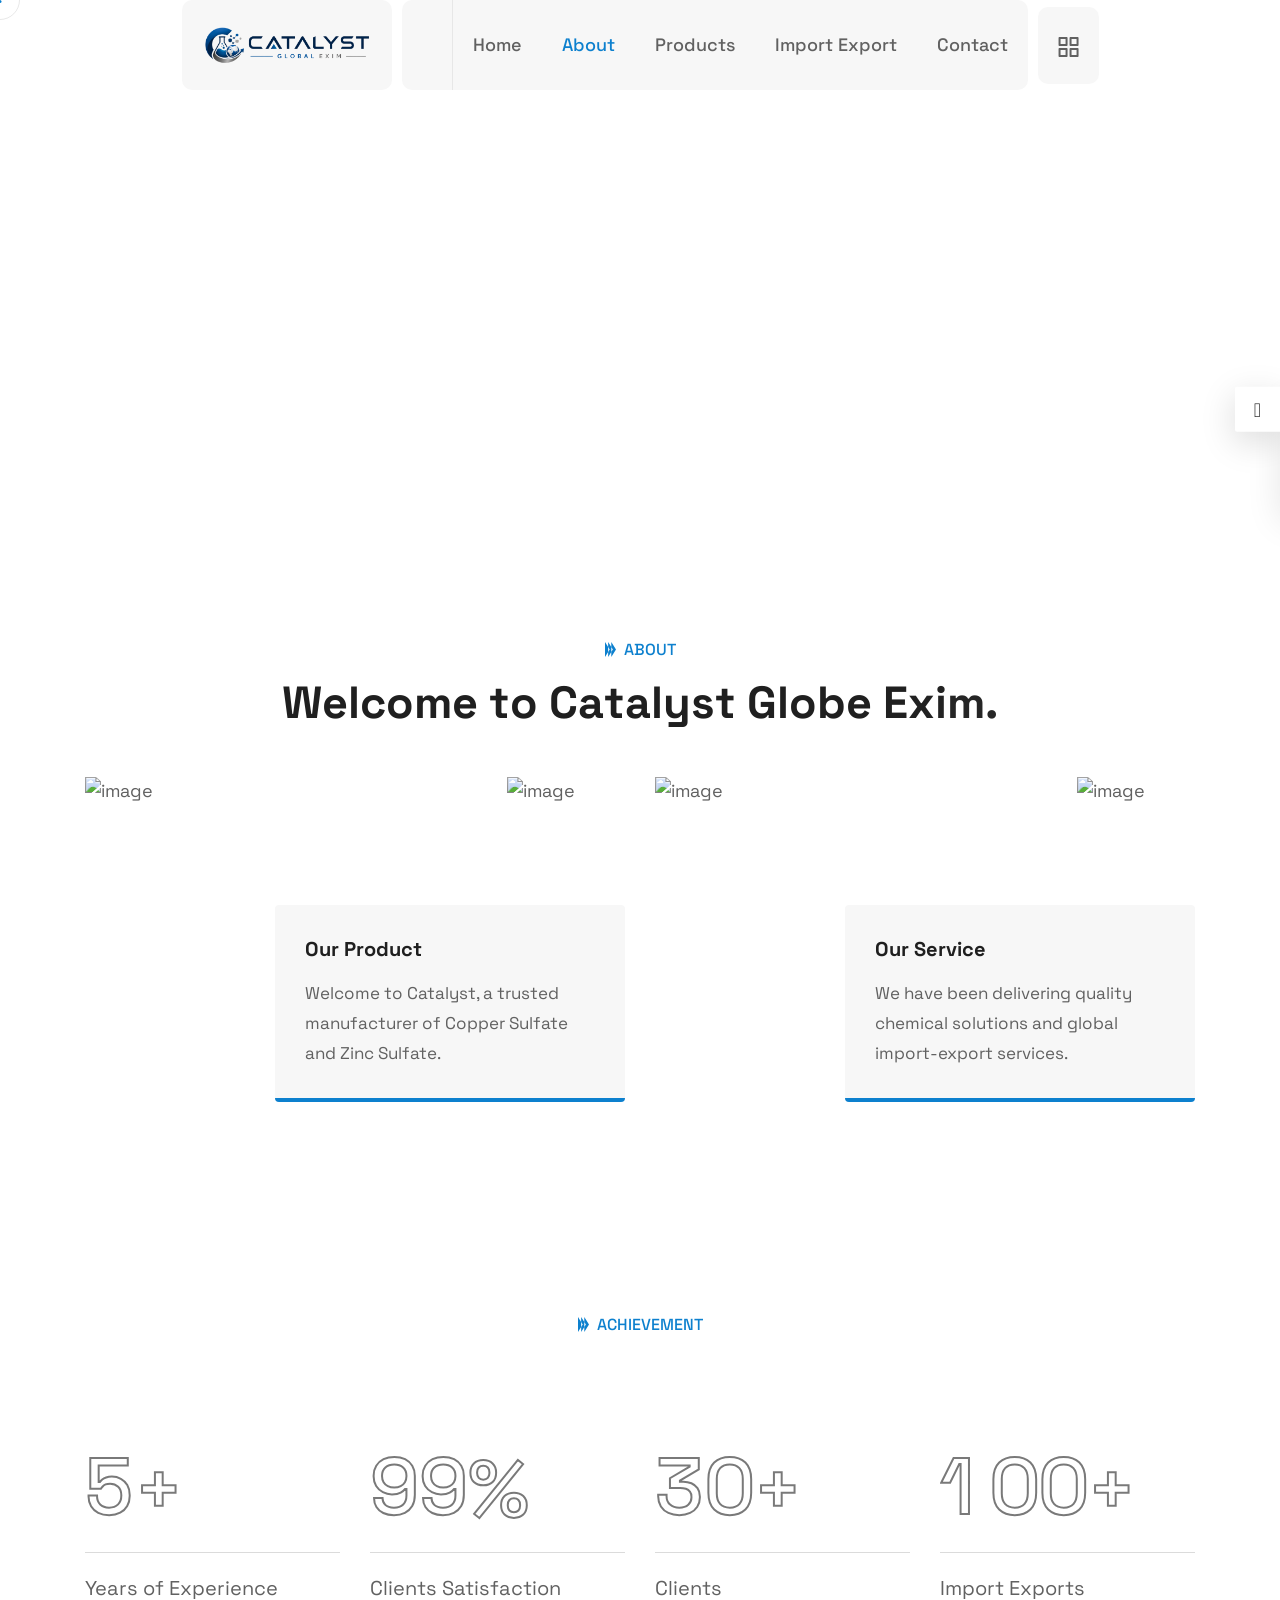
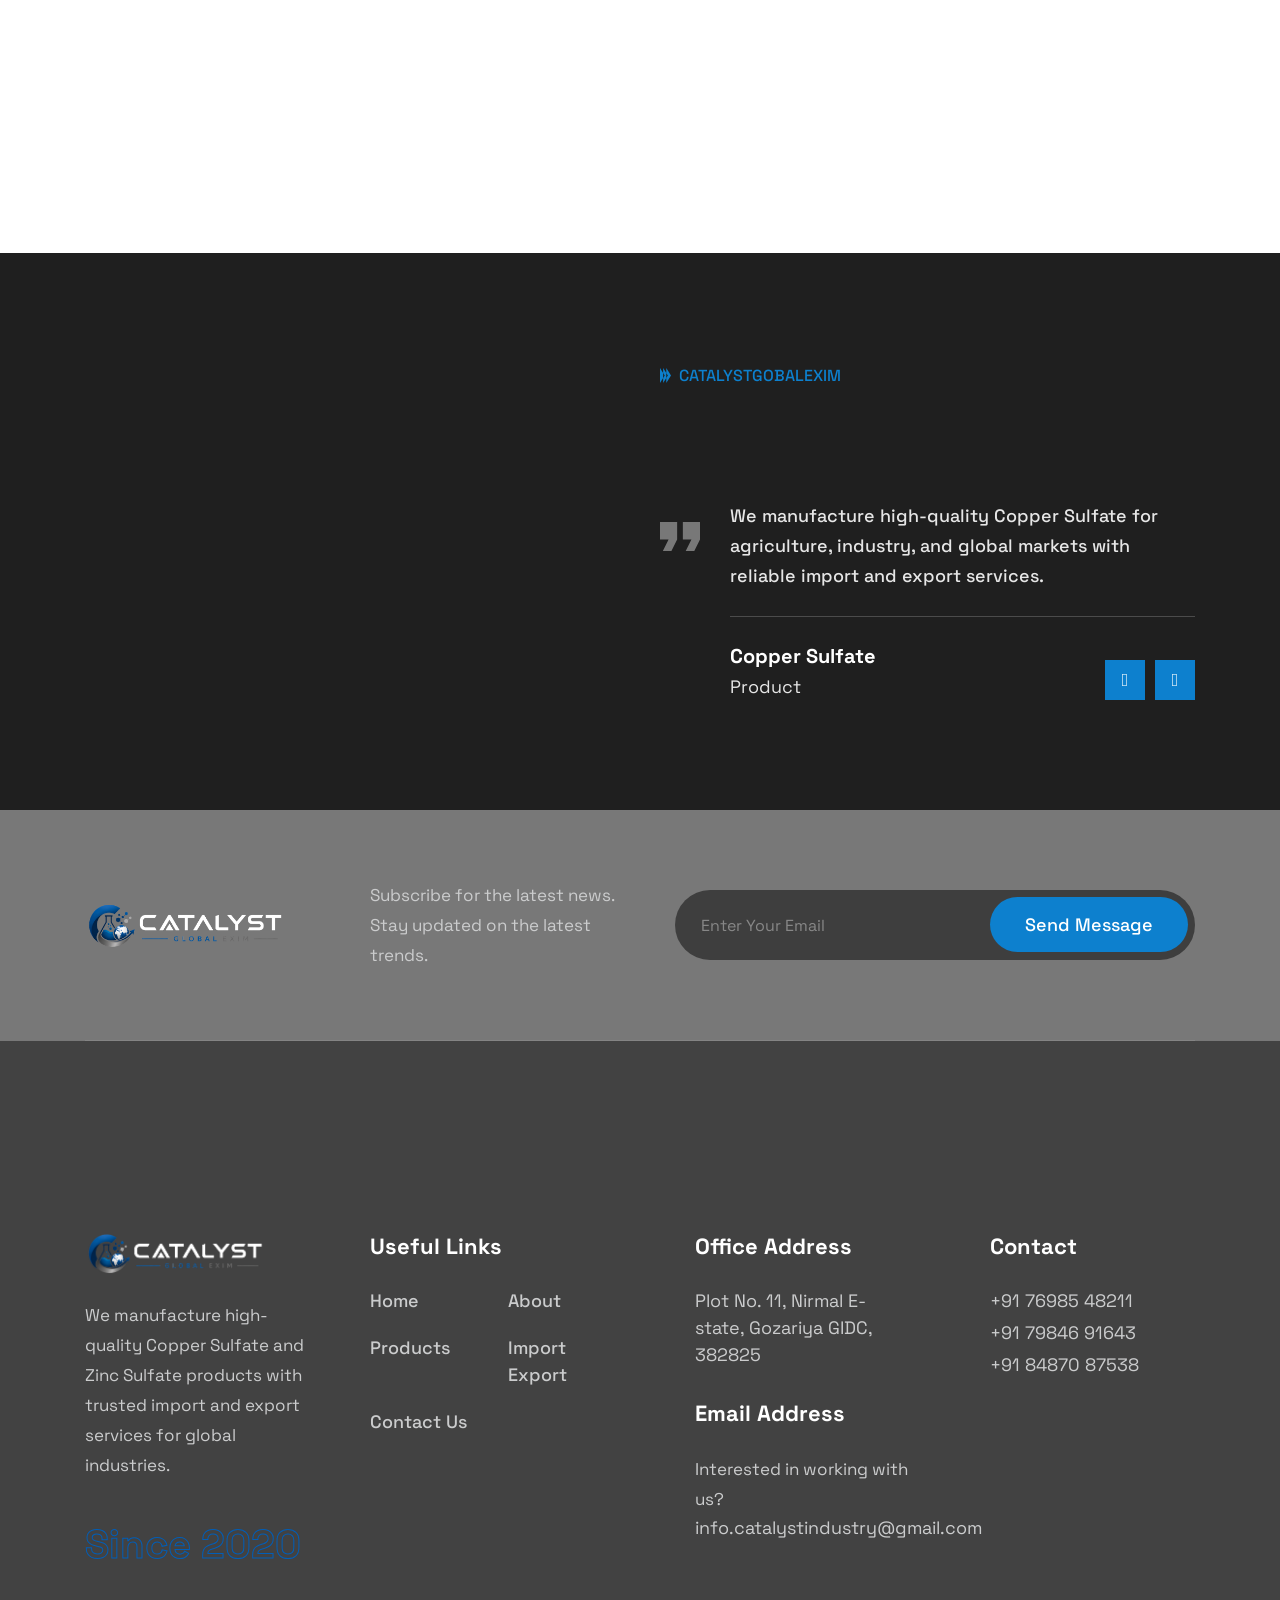
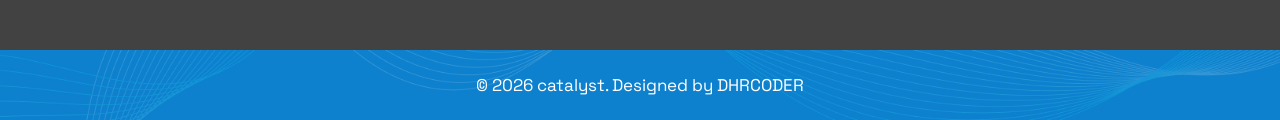
==== about.html @ aa19b25a "sdfsd sdf" ====
<!doctype html>
<html class="no-js" lang="zxx">
<meta charset="utf-8">
<meta http-equiv="x-ua-compatible" content="ie=edge">
<meta name="template-version" content="1.0.8">
<title>CATALYSTGLOBALEXIM</title>
<meta name="description" content="">
<meta name="viewport" content="width=device-width, initial-scale=1">
<!-- Place favicon.ico in the root directory -->
<link rel="shortcut icon" type="image/x-icon" href="images/logo/logo.png">
<!-- CSS here -->
<link rel="stylesheet" href="css/vendor/bootstrap.min.css">
<link rel="stylesheet" href="css/vendor/animate.min.css">
<link rel="stylesheet" href="css/plugins/swiper.min.css">
<link rel="stylesheet" href="css/plugins/nice-select.css">
<link rel="stylesheet" href="css/plugins/nouislider.min.css">
<link rel="stylesheet" href="css/vendor/magnific-popup.css">
<link rel="stylesheet" href="css/vendor/odometer.min.css">
<link rel="stylesheet" href="css/vendor/fontawesome-pro.css">
<link rel="stylesheet" href="css/vendor/spacing.css">
<link rel="stylesheet" href="css/vendor/remixicon.css">
<link rel="stylesheet" href="css/main.css">
<link rel="stylesheet" href="https://cdnjs.cloudflare.com/ajax/libs/font-awesome/7.3.0/css/all.min.css">

<link
  href="https://cdn.jsdelivr.net/npm/remixicon@4.9.0/fonts/remixicon.css"
  rel="stylesheet"
/>
<script src="https://cdnjs.cloudflare.com/ajax/libs/font-awesome/7.3.0/js/regular.min.js"></script>

<!-- <link rel="stylesheet" href="https://cdnjs.cloudflare.com/ajax/libs/font-awesome/7.3.0/css/all.min.css" integrity="sha512-ApSLB1Pd3/bZN8fWB/RG9YhN/7bd9Hkf3AGaE2mPfebjrxagjuBtx2GcgdqIlJkUzwylBo61r9Xa9NmgBI0swA==" crossorigin="anonymous" referrerpolicy="no-referrer" /> -->

<body class="rs-smoother-yes">

    <!-- preloader start -->
    <div id="pre-load">
        <div id="loader" class="loader">
            <div class="loader-container has-theme-light-blue">
                <div class="loader-icon"><img src="images/favicon-light-blue.png" alt=""></div>
            </div>
        </div>
    </div>
    <!-- preloader end -->

    <!-- cursor start -->
    <div id="rs-mouse">
        <div id="cursor-ball"></div>
    </div>
    <!-- cursor end -->

    <!-- Header area start -->
    <header>
        <div class="rs-header-area rs-header-four has-theme-light-blue">
          
            <div class="container-fluid">
                <div class="rs-header-inner rs-sticky-header" id="rs-sticky-header">
                    <div class="rs-header-left">
                        <div class="rs-header-logo-wrapper">
                            <div class="rs-header-logo">
                                <a href="index.html"><img src="images/logo/logo.png" alt="logo"></a>
                            </div>
                        </div>
                    </div>
                    <div class="rs-header-menu">
                        <!-- <div class="rs-theme-social has-transparent has-theme-blue">
                            <a href="#"><i class="ri-twitter-x-line"></i></a>
                            <a href="#"><i class="ri-facebook-fill"></i></a>
                            <a href="#"><i class="ri-linkedin-fill"></i></a>
                            <a href="#"><i class="ri-instagram-line"></i></a>
                        </div> -->
                        <nav id="mobile-menu" class="main-menu">
                            <ul class="multipage-menu">
                                <li class="has-mega-menu menu-item-has-children">
                                    <a href="index.html">Home</a>
                                    
                                </li>
                                <!-- about menu -->
                                <li class="menu-item-has-children">
                                    <a href="about.html">About</a>
                                    <ul class="submenu last-children">
                                       
                                    </ul>
                                </li>
                                <li class="menu-item-has-children">
                                        <a href="products.html">Products</a>
                                    <!-- <ul class="submenu last-children">
                                        <li class=" has-arrow">
                                            <a href="copper_sulfate.html">Copper Sulfate</a>
                                            
                                        </li>
                                        <li class=" has-arrow">
                                            <a href="zinc_sulfate.html">Zinc Sulfate</a>
                                            
                                        </li>
                                    </ul> -->
                                </li>
                                <li class="menu-item-has-children">
                                    <a href="import_export.html">Import Export</a>
                                    
                                </li>
                               
                               
                                <li class="menu-item-has-children">
                                    <a href="contact.html">Contact</a>
                                    <ul class="submenu last-children">
                                    </ul>
                                </li>
                            </ul>
                        </nav>
                    </div>
                    <div class="rs-header-right">
                        <!-- search area start -->
                        <!-- <div class="rs-header-search-wrapper">
                            <div class="rs-header-search-icon has-theme-light-blue">
                                <i class="ri-close-fill has-close"></i>
                                <i class="ri-search-line has-search"></i>
                            </div>
                            <form id="contact-form" class="rs-header-search-inner rs-stickys-form"
                                action="mailer.php" method="POST">
                                <div class="rs-header-search">
                                    <input type="text" placeholder="Searching...">
                                    <button type="submit"><i class="ri-search-line"></i></button>
                                </div>
                            </form>
                        </div> -->
                        <!-- search area end -->
                        <div class="rs-header-btn">
                            <a class="rs-btn has-theme-light-blue has-icon has-bg" href="contact.html">Get In Touch
                                <span class="icon-box">
                                    <svg class="icon-first" xmlns="http://www.w3.org/2000/svg" viewBox="0 0 32 32">
                                        <path
                                            d="M31.71,15.29l-10-10L20.29,6.71,28.59,15H0v2H28.59l-8.29,8.29,1.41,1.41,10-10A1,1,0,0,0,31.71,15.29Z">
                                        </path>
                                    </svg>
                                    <svg class="icon-second" xmlns="http://www.w3.org/2000/svg" viewBox="0 0 32 32">
                                        <path
                                            d="M31.71,15.29l-10-10L20.29,6.71,28.59,15H0v2H28.59l-8.29,8.29,1.41,1.41,10-10A1,1,0,0,0,31.71,15.29Z">
                                        </path>
                                    </svg>
                                </span>
                            </a>
                        </div>
                        <div class="rs-header-hamburger has-theme-light-blue">
                            <div class="sidebar-toggle">
                                <a class="bar-icon" href="javascript:void(0)">
                                    <svg xmlns="http://www.w3.org/2000/svg" width="21" height="20" viewBox="0 0 21 20"
                                        fill="none">
                                        <path
                                            d="M8.55566 11H1.55566C1.29045 11 1.03609 11.1054 0.848557 11.2929C0.661021 11.4804 0.555664 11.7348 0.555664 12V19C0.555664 19.2652 0.661021 19.5196 0.848557 19.7071C1.03609 19.8946 1.29045 20 1.55566 20H8.55566C8.82088 20 9.07523 19.8946 9.26277 19.7071C9.45031 19.5196 9.55566 19.2652 9.55566 19V12C9.55566 11.7348 9.45031 11.4804 9.26277 11.2929C9.07523 11.1054 8.82088 11 8.55566 11ZM7.55566 18H2.55566V13H7.55566V18ZM19.5557 0H12.5557C12.2904 0 12.0361 0.105357 11.8486 0.292893C11.661 0.48043 11.5557 0.734784 11.5557 1V8C11.5557 8.26522 11.661 8.51957 11.8486 8.70711C12.0361 8.89464 12.2904 9 12.5557 9H19.5557C19.8209 9 20.0752 8.89464 20.2628 8.70711C20.4503 8.51957 20.5557 8.26522 20.5557 8V1C20.5557 0.734784 20.4503 0.48043 20.2628 0.292893C20.0752 0.105357 19.8209 0 19.5557 0ZM18.5557 7H13.5557V2H18.5557V7ZM19.5557 11H12.5557C12.2904 11 12.0361 11.1054 11.8486 11.2929C11.661 11.4804 11.5557 11.7348 11.5557 12V19C11.5557 19.2652 11.661 19.5196 11.8486 19.7071C12.0361 19.8946 12.2904 20 12.5557 20H19.5557C19.8209 20 20.0752 19.8946 20.2628 19.7071C20.4503 19.5196 20.5557 19.2652 20.5557 19V12C20.5557 11.7348 20.4503 11.4804 20.2628 11.2929C20.0752 11.1054 19.8209 11 19.5557 11ZM18.5557 18H13.5557V13H18.5557V18ZM8.55566 0H1.55566C1.29045 0 1.03609 0.105357 0.848557 0.292893C0.661021 0.48043 0.555664 0.734784 0.555664 1V8C0.555664 8.26522 0.661021 8.51957 0.848557 8.70711C1.03609 8.89464 1.29045 9 1.55566 9H8.55566C8.82088 9 9.07523 8.89464 9.26277 8.70711C9.45031 8.51957 9.55566 8.26522 9.55566 8V1C9.55566 0.734784 9.45031 0.48043 9.26277 0.292893C9.07523 0.105357 8.82088 0 8.55566 0ZM7.55566 7H2.55566V2H7.55566V7Z"
                                            fill="#616161"></path>
                                    </svg>
                                </a>
                            </div>
                        </div>
                    </div>
                </div>
            </div>
        </div>
        <div class="rs-header-area rs-header-four has-theme-light-blue">
            <div class="container-fluid">
                <div class="rs-header-inner">
                    <div class="rs-header-left">
                        <div class="rs-header-logo-wrapper">
                            <div class="rs-header-logo">
                                <!-- <div class="rs-header-logo-bg"></div> -->
                                <a href="index.html"><img src="images/logo/logo.png" alt="logo"></a>
                            </div>
                        </div>
                    </div>
                    <div class="rs-header-menu">
                        <!-- <div class="rs-theme-social has-transparent has-theme-blue">
                            <a href="#"><i class="ri-twitter-x-line"></i></a>
                            <a href="#"><i class="ri-facebook-fill"></i></a>
                            <a href="#"><i class="ri-linkedin-fill"></i></a>
                            <a href="#"><i class="ri-instagram-line"></i></a>
                        </div> -->
                        <nav id="mobile-menu-two" class="main-menu">
                            <ul class="multipage-menu">
                                <li class="has-mega-menu menu-item-has-children">
                                    <a href="index.html">Home</a>
                                    
                                </li>
                                <!-- about menu -->
                                <li class="menu-item-has-children">
                                    <a href="about.html">About</a>
                                    <ul class="submenu last-children">
                                        
                                    </ul>
                                </li>
                                <!-- page menu -->
                                <li class="menu-item-has-children">
                                    <a href="products.html">Products</a>
                                    
                                </li>
                                <!-- elements menu -->
                                <!-- <li class="has-mega-menu menu-item-has-children">
                                    <a href="javascript:void(0)">Elements</a>
                                    
                                </li> -->

                                <li class="menu-item-has-children">
                                    <a href="import_export.html">Import Export</a>
                                   
                                </li>
                                <li class="menu-item-has-children">
                                    <a href="contact.html">Contact</a>
                                    <ul class="submenu last-children">
                                      
                                    </ul>
                                </li>
                            </ul>
                        </nav>
                    </div>
                    <div class="rs-header-right">
                        <!-- search area start -->
                        <!-- <div class="rs-header-search-wrapper">
                            <div class="rs-header-search-icon has-theme-light-blue">
                                <i class="ri-close-fill has-close"></i>
                                <i class="ri-search-line has-search"></i>
                            </div>
                            <form id="contact-form" class="rs-header-search-inner rs-stickys-form"
                                action="mailer.php" method="POST">
                                <div class="rs-header-search">
                                    <input type="text" placeholder="Searching...">
                                    <button type="submit"><i class="ri-search-line"></i></button>
                                </div>
                            </form>
                        </div> -->
                        <!-- search area end -->
                        <div class="rs-header-btn">
                            <a class="rs-btn has-theme-light-blue has-icon has-bg" href="contact.html">Get In Touch
                                <span class="icon-box">
                                    <svg class="icon-first" xmlns="http://www.w3.org/2000/svg" viewBox="0 0 32 32">
                                        <path
                                            d="M31.71,15.29l-10-10L20.29,6.71,28.59,15H0v2H28.59l-8.29,8.29,1.41,1.41,10-10A1,1,0,0,0,31.71,15.29Z">
                                        </path>
                                    </svg>
                                    <svg class="icon-second" xmlns="http://www.w3.org/2000/svg" viewBox="0 0 32 32">
                                        <path
                                            d="M31.71,15.29l-10-10L20.29,6.71,28.59,15H0v2H28.59l-8.29,8.29,1.41,1.41,10-10A1,1,0,0,0,31.71,15.29Z">
                                        </path>
                                    </svg>
                                </span>
                            </a>
                        </div>
                        <div class="rs-header-hamburger has-theme-light-blue">
                            <div class="sidebar-toggle">
                                <a class="bar-icon" href="javascript:void(0)">
                                    <svg xmlns="http://www.w3.org/2000/svg" width="21" height="20" viewBox="0 0 21 20"
                                        fill="none">
                                        <path
                                            d="M8.55566 11H1.55566C1.29045 11 1.03609 11.1054 0.848557 11.2929C0.661021 11.4804 0.555664 11.7348 0.555664 12V19C0.555664 19.2652 0.661021 19.5196 0.848557 19.7071C1.03609 19.8946 1.29045 20 1.55566 20H8.55566C8.82088 20 9.07523 19.8946 9.26277 19.7071C9.45031 19.5196 9.55566 19.2652 9.55566 19V12C9.55566 11.7348 9.45031 11.4804 9.26277 11.2929C9.07523 11.1054 8.82088 11 8.55566 11ZM7.55566 18H2.55566V13H7.55566V18ZM19.5557 0H12.5557C12.2904 0 12.0361 0.105357 11.8486 0.292893C11.661 0.48043 11.5557 0.734784 11.5557 1V8C11.5557 8.26522 11.661 8.51957 11.8486 8.70711C12.0361 8.89464 12.2904 9 12.5557 9H19.5557C19.8209 9 20.0752 8.89464 20.2628 8.70711C20.4503 8.51957 20.5557 8.26522 20.5557 8V1C20.5557 0.734784 20.4503 0.48043 20.2628 0.292893C20.0752 0.105357 19.8209 0 19.5557 0ZM18.5557 7H13.5557V2H18.5557V7ZM19.5557 11H12.5557C12.2904 11 12.0361 11.1054 11.8486 11.2929C11.661 11.4804 11.5557 11.7348 11.5557 12V19C11.5557 19.2652 11.661 19.5196 11.8486 19.7071C12.0361 19.8946 12.2904 20 12.5557 20H19.5557C19.8209 20 20.0752 19.8946 20.2628 19.7071C20.4503 19.5196 20.5557 19.2652 20.5557 19V12C20.5557 11.7348 20.4503 11.4804 20.2628 11.2929C20.0752 11.1054 19.8209 11 19.5557 11ZM18.5557 18H13.5557V13H18.5557V18ZM8.55566 0H1.55566C1.29045 0 1.03609 0.105357 0.848557 0.292893C0.661021 0.48043 0.555664 0.734784 0.555664 1V8C0.555664 8.26522 0.661021 8.51957 0.848557 8.70711C1.03609 8.89464 1.29045 9 1.55566 9H8.55566C8.82088 9 9.07523 8.89464 9.26277 8.70711C9.45031 8.51957 9.55566 8.26522 9.55566 8V1C9.55566 0.734784 9.45031 0.48043 9.26277 0.292893C9.07523 0.105357 8.82088 0 8.55566 0ZM7.55566 7H2.55566V2H7.55566V7Z"
                                            fill="#616161"></path>
                                    </svg>
                                </a>
                            </div>
                        </div>
                    </div>
                </div>
            </div>
        </div>
    </header>
    <!-- Header area end -->

    <!-- Offcanvas area start -->
    <div class="fix">
        <div class="offcanvas-area has-theme-light-blue" data-lenis-prevent>
            <div class="offcanvas-wrapper">
                <div class="offcanvas-content">
                    <div class="offcanvas-top d-flex justify-content-between align-items-center mb-25">
                        <div class="offcanvas-logo">
                            <a href="index.html"><img src="images/logo/logo.png" alt="logo"></a>
                        </div>
                        <div class="offcanvas-close">
                            <button class="offcanvas-close-icon animation--flip">
                                <span class="offcanvas-m-lines">
                                    <span class="offcanvas-m-line line--1"></span><span
                                        class="offcanvas-m-line line--2"></span><span
                                        class="offcanvas-m-line line--3"></span>
                                </span>
                            </button>
                        </div>
                    </div>
                    <div class="offcanvas-about mb-30 d-none d-sm-block">
                        <p> catalyst is a modern factory website. specifically designed for who need Copper Sulfate,
                            Zinc Sulfate, Import Export services, and any other small business.
                        </p>
                    </div>
                    <div class="offcanvas-gallery d-none d-sm-block">
                        <div class="offcanvas-gallery-thumb-wrapper">
                            <div class="offcanvas-popup-thumb">
                                <a class="popup-image" href="https://avatars.mds.yandex.net/get-mpic/12424084/2a00000192337021bfb6bc37c1dea1deff05/orig">
                                    <img src="https://avatars.mds.yandex.net/get-mpic/12424084/2a00000192337021bfb6bc37c1dea1deff05/orig" alt="image">
                                </a>
                            </div>
                            <div class="offcanvas-popup-thumb">
                                <a class="popup-image" href="https://burdastyle.ru/images/cache/2026/5/15/resize_1600_800_true_q90_7568796_00e6a4933d3bc6f32e6a17ea2.jpeg">
                                    <img src="https://burdastyle.ru/images/cache/2026/5/15/resize_1600_800_true_q90_7568796_00e6a4933d3bc6f32e6a17ea2.jpeg" alt="image">
                                </a>
                            </div>
                            <div class="offcanvas-popup-thumb">
                                <a class="popup-image" href="https://image.made-in-china.com/2f0j00jzhUHIursWpZ/Granlar-35-Price-Fertilizer-Znso4-Specification-Monohydrate-Specifications-Zinc-Sulphate-Powder-for-Sale.jpg        ">
                                    <img src="https://image.made-in-china.com/2f0j00jzhUHIursWpZ/Granlar-35-Price-Fertilizer-Znso4-Specification-Monohydrate-Specifications-Zinc-Sulphate-Powder-for-Sale.jpg       " alt="image">
                                </a>
                            </div>
                            <div class="offcanvas-popup-thumb">
                                <a class="popup-image" href="https://www.hoochemtec.com/wp-content/uploads/2026/01/Zinc-sulfate-Powder.jpg">
                                    <img src="https://www.hoochemtec.com/wp-content/uploads/2026/01/Zinc-sulfate-Powder.jpg" alt="image">
                                </a>
                            </div>
                            <div class="offcanvas-popup-thumb">
                                <a class="popup-image" href="https://kedarcera.in/assets/imgs/export-img.png">
                                    <img src="https://kedarcera.in/assets/imgs/export-img.png" alt="image">
                                </a>
                            </div>
                            <div class="offcanvas-popup-thumb">
                                <a class="popup-image" href="https://static.vecteezy.com/system/resources/previews/028/256/809/non_2x/[base64].jpg">
                                    <img src="https://static.vecteezy.com/system/resources/previews/028/256/809/non_2x/[base64].jpg" alt="image">
                                </a>
                            </div>
                        </div>
                    </div>
                    <div class="mobile-menu">
                        <div class="rs-offcanvas-menu mb-25">
                            <nav></nav>
                        </div>
                    </div>
                    <div class="offcanvas-contact mb-30">
                        <h4 class="offcanvas-title-meta">Contact Info</h4>
                        <ul>
                            <li class="d-flex align-items-center gap-15">
                                <div class="offcanvas-contact-icon">
                                    <svg xmlns="http://www.w3.org/2000/svg" width="14" height="18" viewBox="0 0 14 18"
                                        fill="none">
                                        <path
                                            d="M11.8768 9.68475C11.3059 10.835 10.5331 11.9818 9.74128 13.0109C8.95198 14.0368 8.15999 14.9249 7.5643 15.5572C7.48514 15.6412 7.40956 15.7206 7.33802 15.7951C7.26648 15.7206 7.1909 15.6412 7.11174 15.5572C6.51605 14.9249 5.72406 14.0368 4.93476 13.0109C4.14299 11.9818 3.37019 10.835 2.79925 9.68475C2.22242 8.52266 1.89032 7.43373 1.89032 6.5C1.89032 3.50846 4.32934 1.08333 7.33802 1.08333C10.3467 1.08333 12.7857 3.50846 12.7857 6.5C12.7857 7.43373 12.4536 8.52266 11.8768 9.68475ZM7.33802 17.3333C7.33802 17.3333 13.8753 11.1732 13.8753 6.5C13.8753 2.91015 10.9484 0 7.33802 0C3.7276 0 0.800781 2.91015 0.800781 6.5C0.800781 11.1732 7.33802 17.3333 7.33802 17.3333Z"
                                            fill="#6D6D6D"></path>
                                        <path
                                            d="M7.33802 8.66667C6.13455 8.66667 5.15894 7.69662 5.15894 6.5C5.15894 5.30338 6.13455 4.33333 7.33802 4.33333C8.54149 4.33333 9.5171 5.30338 9.5171 6.5C9.5171 7.69662 8.54149 8.66667 7.33802 8.66667ZM7.33802 9.75C9.14323 9.75 10.6066 8.29492 10.6066 6.5C10.6066 4.70507 9.14323 3.25 7.33802 3.25C5.53281 3.25 4.0694 4.70507 4.0694 6.5C4.0694 8.29492 5.53281 9.75 7.33802 9.75Z"
                                            fill="#6D6D6D"></path>
                                    </svg>
                                </div>
                                <div class="offcanvas-contact-text">
                                    <a href="#"> Plot No. 11, Nirmal E-state, Gozariya GIDC, 382825</a>
                                </div>
                            </li>
                            <li class="d-flex align-items-center gap-15">
                                <div class="offcanvas-contact-icon">
                                    <svg xmlns="http://www.w3.org/2000/svg" width="16" height="16" viewBox="0 0 16 16"
                                        fill="none">
                                        <path
                                            d="M3.65387 1.32849C3.40343 1.00649 2.92745 0.976861 2.639 1.26531L1.60508 2.29923C1.1216 2.78271 0.94387 3.46766 1.1551 4.06847C2.00338 6.48124 3.39215 8.74671 5.32272 10.6773C7.25329 12.6078 9.51876 13.9966 11.9315 14.8449C12.5323 15.0561 13.2173 14.8784 13.7008 14.3949L14.7347 13.361C15.0231 13.0726 14.9935 12.5966 14.6715 12.3461L12.3653 10.5524C12.2008 10.4245 11.9866 10.3793 11.7845 10.4298L9.59541 10.9771C9.00082 11.1257 8.37183 10.9515 7.93845 10.5181L5.48187 8.06155C5.04849 7.62817 4.87427 6.99919 5.02292 6.40459L5.57019 4.21553C5.62073 4.01336 5.57552 3.79918 5.44758 3.63468L3.65387 1.32849ZM1.88477 0.511076C2.62689 -0.231039 3.8515 -0.154797 4.49583 0.673634L6.28954 2.97983C6.6187 3.40304 6.73502 3.95409 6.60498 4.47423L6.05772 6.66329C5.99994 6.8944 6.06766 7.13888 6.2361 7.30732L8.69268 9.7639C8.86113 9.93235 9.1056 10.0001 9.33671 9.94229L11.5258 9.39502C12.0459 9.26499 12.597 9.3813 13.0202 9.71047L15.3264 11.5042C16.1548 12.1485 16.231 13.3731 15.4889 14.1152L14.455 15.1492C13.7153 15.8889 12.6089 16.2137 11.5778 15.8512C9.01754 14.9511 6.61438 13.4774 4.56849 11.4315C2.5226 9.38562 1.04895 6.98246 0.148838 4.42225C-0.213682 3.39112 0.11113 2.28472 0.85085 1.545L1.88477 0.511076Z"
                                            fill="#6D6D6D"></path>
                                        <path
                                            d="M11 0.5C11 0.223858 11.2239 0 11.5 0H15.5C15.7761 0 16 0.223858 16 0.5V4.5C16 4.77614 15.7761 5 15.5 5C15.2239 5 15 4.77614 15 4.5V1.70711L10.8536 5.85355C10.6583 6.04882 10.3417 6.04882 10.1464 5.85355C9.95118 5.65829 9.95118 5.34171 10.1464 5.14645L14.2929 1H11.5C11.2239 1 11 0.776142 11 0.5Z"
                                            fill="#6D6D6D"></path>
                                    </svg>
                                </div>
                                <div class="offcanvas-contact-text">
                                    <a href="tel:+91 79846 91643"> +91 79846 91643</a>
                                </div>
                            </li>
                            <li class="d-flex align-items-center gap-15">
                                <div class="offcanvas-contact-icon">
                                    <svg xmlns="http://www.w3.org/2000/svg" width="16" height="16" viewBox="0 0 16 16"
                                        fill="none">
                                        <path
                                            d="M2 2C0.895431 2 0 2.89543 0 4V12L2.58386e-05 12.0103C0.00555998 13.1101 0.898859 14 2 14H7.5C7.77614 14 8 13.7761 8 13.5C8 13.2239 7.77614 13 7.5 13H2C1.53715 13 1.14774 12.6855 1.03376 12.2586L6.67417 8.7876L8 9.5831L15 5.3831V8.5C15 8.77614 15.2239 9 15.5 9C15.7761 9 16 8.77614 16 8.5V4C16 2.89543 15.1046 2 14 2H2ZM5.70808 8.20794L1 11.1052V5.3831L5.70808 8.20794ZM1 4.2169V4C1 3.44772 1.44772 3 2 3H14C14.5523 3 15 3.44772 15 4V4.2169L8 8.4169L1 4.2169Z"
                                            fill="#6D6D6D"></path>
                                        <path
                                            d="M14.2467 14.2686C15.2567 14.2686 15.8339 13.4116 15.8339 12.2442V12.0344C15.8339 10.4297 14.6402 9 12.5197 9H12.4847C10.421 9 9 10.3598 9 12.4322V12.6465C9 14.8195 10.4385 16 12.3579 16H12.4016C12.9963 16 13.4204 15.9257 13.639 15.8251V15.0949C13.3941 15.2042 12.9656 15.2742 12.4585 15.2742H12.4147C11.0812 15.2742 9.84385 14.4872 9.84385 12.6202V12.4628C9.84385 10.8057 10.9019 9.73891 12.4847 9.73891H12.524C14.0587 9.73891 15.0075 10.7883 15.0075 12.065V12.183C15.0075 13.158 14.6839 13.5734 14.3691 13.5734C14.1374 13.5734 13.9582 13.4247 13.9582 13.1537V10.9631H13.0531V11.5315H13.0225C12.9394 11.2342 12.6552 10.9019 12.0693 10.9019C11.2911 10.9019 10.8101 11.4572 10.8101 12.3011V12.8301C10.8101 13.722 11.2998 14.2642 12.0693 14.2642C12.5415 14.2642 12.9656 14.0369 13.0837 13.6215H13.1274C13.2455 14.0412 13.7439 14.2686 14.2467 14.2686ZM11.7939 12.6814V12.4541C11.7939 11.9076 12.0212 11.6627 12.3666 11.6627C12.664 11.6627 12.9394 11.8551 12.9394 12.371V12.7383C12.9394 13.3111 12.6858 13.4816 12.3754 13.4816C12.0212 13.4816 11.7939 13.2673 11.7939 12.6814Z"
                                            fill="#6D6D6D"></path>
                                    </svg>
                                </div>
                                <div class="offcanvas-contact-text">
                                    <a href="mailto:info@gmail.com">info.catalystindustry@gmail.com</a>
                                </div>
                            </li>
                        </ul>
                    </div>
                    <!-- <div class="offcanvas-social">
                        <h4 class="offcanvas-title-meta">Subscribe & Follow</h4>
                        <ul>
                            <li><a href="#"><i class="fab fa-facebook-f"></i></a></li>
                            <li><a href="#"><i class="fab fa-twitter"></i></a></li>
                            <li><a href="#"><i class="fab fa-youtube"></i></a></li>
                            <li><a href="#"><i class="fab fa-linkedin"></i></a></li>
                        </ul>
                    </div> -->
                </div>
            </div>
        </div>
    </div>
    <div class="offcanvas-overlay"></div>
    <div class="offcanvas-overlay-white"></div>
    <!-- Offcanvas area start -->

    <!-- Body main wrapper start -->
    <main>

        <!-- breadcrumb area start -->
        <section class="rs-breadcrumb-area rs-breadcrumb-one p-relative">
            <div class="rs-breadcrumb-bg" data-background="https://cdn.vectorstock.com/i/500p/16/06/dark-blue-diagonal-gradient-background-vector-44541606.jpg"></div>
            <div class="container">
                <div class="row">
                    <div class="col-xxl-6 col-xl-8 col-lg-8">
                        <div class="rs-breadcrumb-content-wrapper">
                            <div class="rs-breadcrumb-title-wrapper">
                                <h1 class="rs-breadcrumb-title">About Us</h1>
                            </div>
                            <div class="rs-breadcrumb-menu">
                                <nav>
                                    <ul>
                                        <li><span><a href="index.html">Industrie</a></span></li>
                                        <li><span>About Us</span></li>
                                    </ul>
                                </nav>
                            </div>
                        </div>
                    </div>
                </div>
            </div>
        </section>
        <!-- breadcrumb area end -->

        <!-- about area start -->
        <section class="rs-about-area section-space rs-about-twelve">
            <div class="container">
                <div class="row  g-5 justify-content-center section-title-space align-items-center">
                    <div class="col-xxl-8 col-xl-9 col-lg-9">
                        <div class="rs-section-title-wrapper text-center">
                            <span class="rs-section-subtitle has-theme-orange">
                                <svg xmlns="http://www.w3.org/2000/svg" width="11" height="15" viewBox="0 0 11 15"
                                    fill="none">
                                    <path d="M3.14286 10L0 15L8.78104e-07 0L3.14286 5V10Z" fill="#0D80CE
"></path>
                                    <path fill-rule="evenodd" clip-rule="evenodd"
                                        d="M6.28571 10L3.14286 15L3.14286 10L4.71428 7.5L3.14286 5L3.14286 0L6.28571 5L6.28571 10ZM6.28571 10L7.85714 7.5L6.28571 5V0L11 7.5L6.28571 15V10Z"
                                        fill="#0D80CE
"></path>
                                </svg>
                                About 
                            </span>
                            <h2 class="rs-section-title rs-split-text-enable split-in-fade">Welcome to Catalyst Globe Exim.
</h2>
                        </div>
                    </div>
                </div>
                <div class="row g-5">
                    <div class="col-xl-6 col-lg-6">
                        <div class="rs-about-wrapper">
                            <div class="rs-about-shape">
                                <img src="images/shape/about-shape-06.png" alt="image">
                            </div>
                            <div class="rs-about-thumb">
                                <img src="images/about/about-thumb-19.png" alt="image">
                            </div>
                            <div class="rs-about-content">
                                <h6 class="rs-about-title">Our Product</h6>
                                <p>Welcome to Catalyst, a trusted manufacturer of Copper Sulfate and Zinc Sulfate.
</p>
                            </div>
                        </div>
                    </div>
                    <div class="col-xl-6 col-lg-6">
                        <div class="rs-about-wrapper">
                            <div class="rs-about-shape">
                                <img src="images/shape/about-shape-07.png" alt="image">
                            </div>
                            <div class="rs-about-thumb">
                                <img src="https://www.regalcrown.co.uk/wp-content/uploads/2023/03/msc.jpg" alt="image">
                            </div>
                            <div class="rs-about-content">
                                <h6 class="rs-about-title">Our Service</h6>
                                <p>We have been delivering quality chemical solutions and global import-export services.
</p>
                            </div>
                        </div>
                    </div>
                </div>
            </div>
        </section>
        <!-- about area end -->

        <!-- history area start -->
       
        <!-- history area start -->

        <!-- team area start -->
       
        <!-- team area end -->

        <!-- counter area start -->
        <section class="rs-counter-area rs-counter-one section-space-top has-space p-relative z-index-1">
            <div class="rs-counter-bg-thumb" data-background="images/bg/counter-bg-01.png"></div>
            <div class="container">
                <div class="row  g-5 justify-content-center section-title-space align-items-center">
                    <div class="col-xxl-6 col-xl-7 col-lg-7">
                        <div class="rs-section-title-wrapper text-center">
                            <span class="rs-section-subtitle has-theme-orange">
                                <svg xmlns="http://www.w3.org/2000/svg" width="11" height="15" viewBox="0 0 11 15"
                                    fill="none">
                                    <path d="M3.14286 10L0 15L8.78104e-07 0L3.14286 5V10Z" fill="#0D80CE
"></path>
                                    <path fill-rule="evenodd" clip-rule="evenodd"
                                        d="M6.28571 10L3.14286 15L3.14286 10L4.71428 7.5L3.14286 5L3.14286 0L6.28571 5L6.28571 10ZM6.28571 10L7.85714 7.5L6.28571 5V0L11 7.5L6.28571 15V10Z"
                                        fill="#0D80CE
"></path>
                                </svg>
                                Achievement
                            </span>
                            <h2 class="rs-section-title rs-split-text-enable split-in-fade">Company Achievement</h2>
                        </div>
                    </div>
                </div>
                <div class="row g-5">
                    <div class="col-xl-3 col-lg-3 col-md-4 col-sm-6">
                        <div class="rs-counter-item">
                            <div class="rs-counter-inner">
                                <div class="rs-counter-number-wrapper">
                                    <span class="rs-counter-number odometer" data-count="5">00</span>
                                    <span class="prefix">+</span>
                                </div>
                                <span class="rs-counter-title">Years of Experience</span>
                            </div>
                        </div>
                    </div>
                    <div class="col-xl-3 col-lg-3 col-md-4 col-sm-6">
                        <div class="rs-counter-item">
                            <div class="rs-counter-inner">
                                <div class="rs-counter-number-wrapper">
                                    <span class="rs-counter-number odometer" data-count="99">00</span>
                                    <span class="prefix">%</span>
                                </div>
                                <span class="rs-counter-title">Clients Satisfaction</span>
                            </div>
                        </div>
                    </div>
                    <div class="col-xl-3 col-lg-3 col-md-4 col-sm-6">
                        <div class="rs-counter-item">
                            <div class="rs-counter-inner">
                                <div class="rs-counter-number-wrapper">
                                    <span class="rs-counter-number odometer" data-count="30">00</span>
                                    <span class="prefix">+</span>
                                </div>
                                <span class="rs-counter-title">Clients</span>
                            </div>
                        </div>
                    </div>
                    <div class="col-xl-3 col-lg-3 col-md-4 col-sm-6">
                        <div class="rs-counter-item">
                            <div class="rs-counter-inner">
                                <div class="rs-counter-number-wrapper">
                                    <span class="rs-counter-number odometer" data-count="100">00</span>
                                    <span class="prefix">+</span>
                                </div>
                                <span class="rs-counter-title">Import Exports</span>
                            </div>
                        </div>
                    </div>
                </div>
            </div>
        </section>
        <!-- counter area end -->

        <!-- progress area start -->
       
        <!-- progress area end -->

        <!-- testimonial area start -->
        <section class="rs-testimonial-area rs-testimonial-three rs-swiper has-bg-black">
            <div class="rs-testimonial-bg-thumb" data-background="https://gencgazetenet.teimg.com/gencgazete-net/uploads/2025/10/23-ekim-ne-gunu-dunya-mol-gunu-gencgazete-9.jpg">
            </div>
            <div class="rs-testimonial-bg-thumb-two" data-background="images/bg/testimonials-bg-06.png"> </div>
            <div class="container">
                <div class="row justify-content-end">
                    <div class="col-xxl-6 col-xl-7 col-lg-7">
                        <div class="rs-testimonial-wrapper">
                            <div class="rs-section-title-wrapper section-title-space">
                                <span
                                    class="rs-section-subtitle has-theme-orange justify-content-start has-transparent">
                                    <svg xmlns="http://www.w3.org/2000/svg" width="11" height="15" viewBox="0 0 11 15"
                                        fill="none">
                                        <path d="M3.14286 10L0 15L8.78104e-07 0L3.14286 5V10Z" fill="#0D80CE
"></path>
                                        <path fill-rule="evenodd" clip-rule="evenodd"
                                            d="M6.28571 10L3.14286 15L3.14286 10L4.71428 7.5L3.14286 5L3.14286 0L6.28571 5L6.28571 10ZM6.28571 10L7.85714 7.5L6.28571 5V0L11 7.5L6.28571 15V10Z"
                                            fill="#0D80CE
"></path>
                                    </svg>
                                    Catalystgobalexim
                                </span>
                                <h2 class="rs-section-title rs-split-text-enable split-in-fade">Our Bussiness</h2>
                            </div>
                            <div class="rs-testimonial-slider-wrapper">
                                <div class="swiper" data-clone-slides="false" data-loop="true" data-speed="1500"
                                    data-autoplay="true" data-dots-dynamic="false" data-hover-pause="true"
                                    data-effect="false" data-delay="2500" data-item="1" data-item-xl="1"
                                    data-item-lg="1" data-item-md="1" data-item-sm="1" data-item-xs="1"
                                    data-item-mobile="1" data-margin="30" data-margin-xl="30">
                                    <div class="swiper-wrapper">
                                        <div class="swiper-slide">
                                            <div class="rs-testimonial-item">
                                                <div class="rs-testimonial-avater-thumb">
                                                    <div class="rs-testimonial-thumb">
                                                        <!-- <img src="images/user/user-thumb-01.png" alt="image"> -->
                                                    </div>
                                                    <div class="rs-testimonial-icon">
                                                        <svg xmlns="http://www.w3.org/2000/svg" width="40" height="29"
                                                            viewBox="0 0 40 29" fill="none">
                                                            <path
                                                                d="M2.85714 29H11.4286L17.1429 17.4V0H0V17.4H8.57143L2.85714 29ZM25.7143 29H34.2857L40 17.4V0H22.8571V17.4H31.4286L25.7143 29Z"
                                                                fill="white" fill-opacity="0.4"></path>
                                                        </svg>
                                                    </div>
                                                </div>
                                                <div class="rs-testimonial-content">
                                                    <!-- <h5 class="rs-testimonial-title">Best Company</h5> -->
                                                    <div class="rs-testimonial-description">
                                                        <p>We manufacture high-quality Copper Sulfate for agriculture, industry, and global markets with reliable import and export services.
</p>
                                                    </div>
                                                    <div class="rs-tesimonial-avater-info">
                                                        <h6 class="rs-testimonial-avater-title">Copper Sulfate</h6>
                                                        <span class="rs-testimonial-avater-designation">Product</span>
                                                    </div>
                                                </div>
                                            </div>
                                        </div>
                                        <div class="swiper-slide">
                                            <div class="rs-testimonial-item">
                                                <div class="rs-testimonial-avater-thumb">
                                                    <div class="rs-testimonial-thumb">
                                                        <!-- <img src="images/user/user-thumb-02.png" alt="image"> -->
                                                    </div>
                                                    <div class="rs-testimonial-icon">
                                                        <svg xmlns="http://www.w3.org/2000/svg" width="40" height="29"
                                                            viewBox="0 0 40 29" fill="none">
                                                            <path
                                                                d="M2.85714 29H11.4286L17.1429 17.4V0H0V17.4H8.57143L2.85714 29ZM25.7143 29H34.2857L40 17.4V0H22.8571V17.4H31.4286L25.7143 29Z"
                                                                fill="white" fill-opacity="0.4"></path>
                                                        </svg>
                                                    </div>
                                                </div>
                                                <div class="rs-testimonial-content">
                                                    <!-- <h5 class="rs-testimonial-title">Best Company</h5> -->
                                                    <div class="rs-testimonial-description">
                                                        <p>We manufacture high-quality Zinc Sulfate for agriculture, industry, and global markets with reliable import and export services.
</p>
                                                    </div>
                                                    <div class="rs-tesimonial-avater-info">
                                                        <h6 class="rs-testimonial-avater-title">Zinc Sulfate</h6>
                                                        <span class="rs-testimonial-avater-designation">Product</span>
                                                    </div>
                                                </div>
                                            </div>
                                        </div>
                                        <div class="swiper-slide">
                                            <div class="rs-testimonial-item">
                                                <div class="rs-testimonial-avater-thumb">
                                                    <div class="rs-testimonial-thumb">
                                                        <!-- <img src="images/user/user-thumb-03.png" alt="image"> -->
                                                    </div>
                                                    <div class="rs-testimonial-icon">
                                                        <svg xmlns="http://www.w3.org/2000/svg" width="40" height="29"
                                                            viewBox="0 0 40 29" fill="none">
                                                            <path
                                                                d="M2.85714 29H11.4286L17.1429 17.4V0H0V17.4H8.57143L2.85714 29ZM25.7143 29H34.2857L40 17.4V0H22.8571V17.4H31.4286L25.7143 29Z"
                                                                fill="white" fill-opacity="0.4"></path>
                                                        </svg>
                                                    </div>
                                                </div>
                                                <div class="rs-testimonial-content">
                                                    <!-- <h5 class="rs-testimonial-title">Best Company</h5> -->
                                                    <div class="rs-testimonial-description">
                                                        <p>We provide reliable import and export services, connecting quality chemical products with global markets.
</p>
                                                    </div>
                                                    <div class="rs-tesimonial-avater-info">
                                                        <h6 class="rs-testimonial-avater-title">Import Export</h6>
                                                        <span class="rs-testimonial-avater-designation">services</span>
                                                    </div>
                                                </div>
                                            </div>
                                        </div>
                                    </div>
                                    <!-- If we need navigation buttons -->
                                    <div class=" rs-testimonial-navigation">
                                        <button class="swiper-button-prev rs-swiper-btn has-small hover-light-orange"><i
                                                class="fa-solid fa-arrow-left"></i></button>
                                        <button class="swiper-button-next rs-swiper-btn has-small hover-light-orange"><i
                                                class="fa-solid fa-arrow-right"></i></button>
                                    </div>
                                </div>
                            </div>
                        </div>
                    </div>
                </div>
            </div>

        </section>
        <!-- testimonial area end -->

        <!-- brand area start -->
    
        <!-- brand area end -->

        <!-- blog area start -->
        
        <!-- blog area end -->


    </main>
    <!-- Body main wrapper end -->

    <div class="rs-footer-bg-thumb-wrapper has-theme-orange">
        <div class="rs-footer-bg-thumb" data-background="images/bg/footer-bg-02.png"></div>

        <!-- subscribe area start -->
        <div class="rs-subscribe-area rs-subscribe-one has-theme-orange">
            <div class="container">
                <div class="rs-subscribe-wrapper">
                    <div class="row g-5 align-items-center">
                        <div class="col-xl-3 col-lg-3">
                            <div class="rs-subscribe-logo">
                                <img src="images/logo/white-logo.png" alt="image">
                            </div>
                        </div>
                        <div class="col-xl-9 col-lg-9">
                            <div class="rs-subscribe-content">
                                <div class="rs-subscribe-text">
                                    <p>
                                        Subscribe for the latest news. Stay updated on the latest trends.
                                    </p>
                                </div>
                                <div class="rs-subscribe-input">
                                    <input id="name" name="name" type="text" placeholder="Enter Your Email">
                                    <button type="submit" class="rs-btn has-theme-orange">Send Message</button>
                                </div>
                            </div>
                        </div>
                    </div>
                </div>
            </div>
        </div>
        <!-- subscribe area end -->

        <!-- Body main wrapper end -->

    <!-- footer area start -->
    <footer>
        <div class="rs-footer-area rs-footer-two has-theme-light-blue">
            <div class="rs-footer-bg-thumb" data-background="https://cdn.vectorstock.com/i/500p/16/06/dark-blue-diagonal-gradient-background-vector-44541606.jpg"></div>
            <div class="container">
                <div class="rs-footer-top">
                    <div class="row g-5">
                        <div class="col-xxl-3 col-xl-3 col-lg-3 col-md-4 col-sm-6">
                            <div class="rs-footer-widget footer-2-col-1">
                                <div class="rs-footer-widget-logo mb-25">
                                    <a href="index.html"><img src="images/logo/white-logo.png" alt="logo"></a>
                                </div>
                                <div class="rs-footer-widget-content">
                                    <p class="rs-footer-widget-description">
                                       We manufacture high-quality Copper Sulfate and Zinc Sulfate products with trusted import and export services for global industries.
                                    </p>
                                    <div class="rs-footer-widget-stroke-text">
                                        <h3 class="rs-footer-stroke-text has-theme-blue">Since 2020</h3>
                                    </div>
                                </div>
                            </div>
                        </div>
                        
                       <div class="col-xxl-3 col-xl-3 col-lg-3 col-md-4 col-sm-6">
                            <div class="rs-footer-widget footer-2-col-2">
                                <h5 class="rs-footer-widget-title">Useful Links</h5>
                                <div class="rs-footer-widget-content">
                                    <div class="rs-footer-widget-links has-theme-light-blue">
                                        <ul>
                                            <li> <a href="index.html">Home</a> </li>
                                            <li><a href="about.html">About</a></li>
                                            <li><a href="products.html">Products</a></li>
                                            <li><a href="import_export.html">Import Export</a></li>
                                            <li><a href="contact.html">Contact Us</a></li>
                                        </ul>
                                    </div>
                                </div>
                            </div>
                        </div>
                        <div class="col-xxl-3 col-xl-3 col-lg-3 col-md-4 col-sm-6">
                            <div class="rs-footer-widget footer-2-col-3">
                                <h5 class="rs-footer-widget-title">Office Address</h5>
                                <div class="rs-footer-widget-content">
                                    <div class="rs-footer-widget-meta">
                                        <div class="rs-footer-widget-address">
                                            <a target="_blank" href="https://www.google.com/maps">
                                                Plot No. 11, Nirmal E-state, Gozariya GIDC, 382825</a>
                                        </div>
                                        <h5 class="rs-footer-widget-title">Email Address</h5>
                                        <p> Interested in working with us?</p>
                                       <div class="rs-footer-widget-email">
    <a href="https://mail.google.com/mail/?view=cm&fs=1&to=info.catalystindustry@gmail.com" target="_blank">
        info.catalystindustry@gmail.com
    </a>
</div>
                                    </div>
                                </div>
                            </div>
                        </div>
                        <div class="col-xxl-3 col-xl-3 col-lg-3 col-md-4 col-sm-6">
                            <div class="rs-footer-widget footer-2-col-4">
                                <h5 class="rs-footer-widget-title">Contact</h5>
                                <div class="rs-footer-widget-content">
                                    <div class="rs-footer-widget-contact-info">
                                        <div class="rs-footer-widget-number">
                                          <span>
    <a href="https://wa.me/917698548211" target="_blank">+91 76985 48211</a>
</span>
<span>
    <a href="https://wa.me/917984691643" target="_blank">+91 79846 91643</a>
</span>
<span>
    <a href="https://wa.me/918487087538" target="_blank">+91 84870 87538</a>
</span>
                                        </div>
                                    </div>
                                    <!-- <h5 class="rs-footer-widget-title">Follow Us</h5> -->
                                    <!-- <div class="rs-footer-widget-social">
                                        <div class="rs-theme-social has-theme-light-blue">
                                            <a href="#"><i class="ri-twitter-x-line"></i></a>
                                            <a href="#"><i class="ri-facebook-fill"></i></a>
                                            <a href="#"><i class="ri-linkedin-fill"></i></a>
                                            <a href="#"><i class="ri-instagram-line"></i></a>
                                        </div>
                                    </div> -->
                                </div>
                            </div>
                        </div>
                    </div>
                </div>
            </div>
        </div>
        <div class="rs-footer-copyright-area rs-copyright-one has-theme-light-blue">
            <div class="rs-copyright-bg-thumb" data-background="images/bg/copy-right-bg-01.png"></div>
            <div class="container">
                <div class="row justify-content-center">
                    <div class="col-xl-12">
                        <div class="rs-footer-copyright has-theme-blue text-center">
                            <p class="underline">© <span id="year">2025</span> catalyst. Designed by <a
                                    href="https://dhrcoder.com">DHRCODER</a></p>
                        </div>
                    </div>
                </div>
            </div>
        </div>
    </footer>
    <!-- footer area end -->

    <!-- Backtotop start -->
    <div class="backtotop-wrap cursor-pointer has-theme-light-blue">
        <svg class="backtotop-circle svg-content" width="100%" height="100%" viewBox="-1 -1 102 102">
            <path d="M50,1 a49,49 0 0,1 0,98 a49,49 0 0,1 0,-98" />
        </svg>
    </div>
    <!-- Backtotop end -->

    <!-- JS here -->
    <script src="js/vendor/jquery-3.7.1.min.js"></script>
    <script src="js/plugins/waypoints.min.js"></script>
    <script src="js/vendor/bootstrap.bundle.min.js"></script>
    <script src="js/plugins/meanmenu.min.js"></script>
    <script src="js/plugins/swiper.min.js"></script>
    <script src="js/plugins/wow.min.js"></script>
    <script src="js/vendor/magnific-popup.min.js"></script>
    <script src="js/vendor/isotope.pkgd.min.js"></script>
    <script src="js/vendor/imagesloaded.pkgd.min.js"></script>
    <script src="js/plugins/nice-select.min.js"></script>
    <script src="js/plugins/jarallax.min.js"></script>
    <script src="js/vendor/ajax-form.js"></script>
    <script src="js/plugins/easypie.js"></script>
    <script src="js/plugins/headding-title.js"></script>
    <script src="js/plugins/lenis.min.js"></script>
    <script src="js/plugins/gsap.min.js"></script>
    <script src="js/plugins/rs-anim-int.js"></script>
    <script src="js/plugins/rs-scroll-trigger.min.js"></script>
    <script src="js/plugins/rs-splitText.min.js"></script>
    <script src="js/plugins/jquery.lettering.js"></script>
    <script src="js/plugins/parallax-effect.min.js"></script>
    <script src="js/plugins/jquery.appear.min.js"></script>
    <script src="js/plugins/marquee.min.js"></script>
    <script src="js/plugins/chart.umd.min.js"></script>
    <script src="js/plugins/nouislider.min.js"></script>
    <script src="js/vendor/purecounter.js"></script>
    <script src="js/vendor/odometer.min.js"></script>
    <script src="js/main.js"></script>
</body>

</html>
---- css/plugins/nouislider.min.css ----
.noUi-target,.noUi-target *{-webkit-touch-callout:none;-webkit-tap-highlight-color:transparent;-webkit-user-select:none;-ms-touch-action:none;touch-action:none;-ms-user-select:none;-moz-user-select:none;user-select:none;-webkit-box-sizing:border-box;box-sizing:border-box}.noUi-target{position:relative}.noUi-base,.noUi-connects{width:100%;height:100%;position:relative;z-index:1}.noUi-connects{overflow:hidden;z-index:0}.noUi-connect,.noUi-origin{will-change:transform;position:absolute;z-index:1;top:0;right:0;height:100%;width:100%;-ms-transform-origin:0 0;-webkit-transform-origin:0 0;-webkit-transform-style:preserve-3d;transform-origin:0 0;-webkit-transform-style:flat;transform-style:flat}.noUi-txt-dir-rtl.noUi-horizontal .noUi-origin{left:0;right:auto}.noUi-vertical .noUi-origin{top:-100%;width:0}.noUi-horizontal .noUi-origin{height:0}.noUi-handle{-webkit-backface-visibility:hidden;backface-visibility:hidden;position:absolute}.noUi-touch-area{height:100%;width:100%}.noUi-state-tap .noUi-connect,.noUi-state-tap .noUi-origin{-webkit-transition:transform .3s;-webkit-transition:-webkit-transform .3s;transition:-webkit-transform .3s;transition:transform .3s;transition:transform .3s, -webkit-transform .3s}.noUi-state-drag *{cursor:inherit!important}.noUi-horizontal{height:18px}.noUi-horizontal .noUi-handle{width:34px;height:28px;right:-17px;top:-6px}.noUi-vertical{width:18px}.noUi-vertical .noUi-handle{width:28px;height:34px;right:-6px;bottom:-17px}.noUi-txt-dir-rtl.noUi-horizontal .noUi-handle{left:-17px;right:auto}.noUi-target{background:#FAFAFA;border-radius:4px;border:1px solid #D3D3D3;-webkit-box-shadow:inset 0 1px 1px #F0F0F0,0 3px 6px -5px #BBB;box-shadow:inset 0 1px 1px #F0F0F0,0 3px 6px -5px #BBB}.noUi-connects{border-radius:3px}.noUi-connect{background:#3FB8AF}.noUi-draggable{cursor:ew-resize}.noUi-vertical .noUi-draggable{cursor:ns-resize}.noUi-handle{border:1px solid #D9D9D9;border-radius:3px;background:#FFF;cursor:default;-webkit-box-shadow:inset 0 0 1px #FFF,inset 0 1px 7px #EBEBEB,0 3px 6px -3px #BBB;box-shadow:inset 0 0 1px #FFF,inset 0 1px 7px #EBEBEB,0 3px 6px -3px #BBB}.noUi-active{-webkit-box-shadow:inset 0 0 1px #FFF,inset 0 1px 7px #DDD,0 3px 6px -3px #BBB;box-shadow:inset 0 0 1px #FFF,inset 0 1px 7px #DDD,0 3px 6px -3px #BBB}.noUi-handle:after,.noUi-handle:before{content:"";display:block;position:absolute;height:14px;width:1px;background:#E8E7E6;left:14px;top:6px}.noUi-handle:after{left:17px}.noUi-vertical .noUi-handle:after,.noUi-vertical .noUi-handle:before{width:14px;height:1px;left:6px;top:14px}.noUi-vertical .noUi-handle:after{top:17px}[disabled] .noUi-connect{background:#B8B8B8}[disabled] .noUi-handle,[disabled].noUi-handle,[disabled].noUi-target{cursor:not-allowed}.noUi-pips,.noUi-pips *{-webkit-box-sizing:border-box;box-sizing:border-box}.noUi-pips{position:absolute;color:#999}.noUi-value{position:absolute;white-space:nowrap;text-align:center}.noUi-value-sub{color:#ccc;font-size:10px}.noUi-marker{position:absolute;background:#CCC}.noUi-marker-sub{background:#AAA}.noUi-marker-large{background:#AAA}.noUi-pips-horizontal{padding:10px 0;height:80px;top:100%;left:0;width:100%}.noUi-value-horizontal{-webkit-transform:translate(-50%,50%);-ms-transform:translate(-50%,50%);transform:translate(-50%,50%)}.noUi-rtl .noUi-value-horizontal{-webkit-transform:translate(50%,50%);-ms-transform:translate(50%,50%);transform:translate(50%,50%)}.noUi-marker-horizontal.noUi-marker{margin-left:-1px;width:2px;height:5px}.noUi-marker-horizontal.noUi-marker-sub{height:10px}.noUi-marker-horizontal.noUi-marker-large{height:15px}.noUi-pips-vertical{padding:0 10px;height:100%;top:0;left:100%}.noUi-value-vertical{-webkit-transform:translate(0,-50%);-ms-transform:translate(0,-50%);transform:translate(0,-50%);padding-left:25px}.noUi-rtl .noUi-value-vertical{-webkit-transform:translate(0,50%);-ms-transform:translate(0,50%);transform:translate(0,50%)}.noUi-marker-vertical.noUi-marker{width:5px;height:2px;margin-top:-1px}.noUi-marker-vertical.noUi-marker-sub{width:10px}.noUi-marker-vertical.noUi-marker-large{width:15px}.noUi-tooltip{display:block;position:absolute;border:1px solid #D9D9D9;border-radius:3px;background:#fff;color:#000;padding:5px;text-align:center;white-space:nowrap}.noUi-horizontal .noUi-tooltip{-webkit-transform:translate(-50%,0);-ms-transform:translate(-50%,0);transform:translate(-50%,0);left:50%;bottom:120%}.noUi-vertical .noUi-tooltip{-webkit-transform:translate(0,-50%);-ms-transform:translate(0,-50%);transform:translate(0,-50%);top:50%;right:120%}.noUi-horizontal .noUi-origin>.noUi-tooltip{-webkit-transform:translate(50%,0);-ms-transform:translate(50%,0);transform:translate(50%,0);left:auto;bottom:10px}.noUi-vertical .noUi-origin>.noUi-tooltip{-webkit-transform:translate(0,-18px);-ms-transform:translate(0,-18px);transform:translate(0,-18px);top:auto;right:28px}
---- css/vendor/spacing.css ----
.mt-5{margin-top:5px !important}.mt-10{margin-top:10px}.mt-15{margin-top:15px}.mt-20{margin-top:20px}.mt-25{margin-top:25px}.mt-30{margin-top:30px}.mt-35{margin-top:35px}.mt-40{margin-top:40px}.mt-45{margin-top:45px}.mt-50{margin-top:50px}.mt-55{margin-top:55px}.mt-60{margin-top:60px}.mt-65{margin-top:65px}.mt-70{margin-top:70px}.mt-75{margin-top:75px}.mt-80{margin-top:80px}.mt-85{margin-top:85px}.mt-90{margin-top:90px}.mt-95{margin-top:95px}.mt-100{margin-top:100px}.mt-105{margin-top:105px}.mt-110{margin-top:110px}.mt-115{margin-top:115px}.mt-120{margin-top:120px}.mt-125{margin-top:125px}.mt-130{margin-top:130px}.mt-135{margin-top:135px}.mt-140{margin-top:140px}.mt-145{margin-top:145px}.mt-150{margin-top:150px}.mt-155{margin-top:155px}.mt-160{margin-top:160px}.mt-165{margin-top:165px}.mt-170{margin-top:170px}.mt-175{margin-top:175px}.mt-180{margin-top:180px}.mt-185{margin-top:185px}.mt-190{margin-top:190px}.mt-195{margin-top:195px}.mt-200{margin-top:200px}.mb-5{margin-bottom:5px !important}.mb-10{margin-bottom:10px}.mb-15{margin-bottom:15px}.mb-20{margin-bottom:20px}.mb-25{margin-bottom:25px}.mb-30{margin-bottom:30px}.mb-35{margin-bottom:35px}.mb-40{margin-bottom:40px}.mb-45{margin-bottom:45px}.mb-50{margin-bottom:50px}.mb-55{margin-bottom:55px}.mb-60{margin-bottom:60px}.mb-65{margin-bottom:65px}.mb-70{margin-bottom:70px}.mb-75{margin-bottom:75px}.mb-80{margin-bottom:80px}.mb-85{margin-bottom:85px}.mb-90{margin-bottom:90px}.mb-95{margin-bottom:95px}.mb-100{margin-bottom:100px}.mb-105{margin-bottom:105px}.mb-110{margin-bottom:110px}.mb-115{margin-bottom:115px}.mb-120{margin-bottom:120px}.mb-125{margin-bottom:125px}.mb-130{margin-bottom:130px}.mb-135{margin-bottom:135px}.mb-140{margin-bottom:140px}.mb-145{margin-bottom:145px}.mb-150{margin-bottom:150px}.mb-155{margin-bottom:155px}.mb-160{margin-bottom:160px}.mb-165{margin-bottom:165px}.mb-170{margin-bottom:170px}.mb-175{margin-bottom:175px}.mb-180{margin-bottom:180px}.mb-185{margin-bottom:185px}.mb-190{margin-bottom:190px}.mb-195{margin-bottom:195px}.mb-200{margin-bottom:200px}.ml-5{-webkit-margin-start:5px;-moz-margin-start:5px;margin-inline-start:5px}.ml-10{-webkit-margin-start:10px;-moz-margin-start:10px;margin-inline-start:10px}.ml-15{-webkit-margin-start:15px;-moz-margin-start:15px;margin-inline-start:15px}.ml-20{-webkit-margin-start:20px;-moz-margin-start:20px;margin-inline-start:20px}.ml-25{-webkit-margin-start:25px;-moz-margin-start:25px;margin-inline-start:25px}.ml-30{-webkit-margin-start:30px;-moz-margin-start:30px;margin-inline-start:30px}.ml-35{-webkit-margin-start:35px;-moz-margin-start:35px;margin-inline-start:35px}.ml-40{-webkit-margin-start:40px;-moz-margin-start:40px;margin-inline-start:40px}.ml-45{-webkit-margin-start:45px;-moz-margin-start:45px;margin-inline-start:45px}.ml-50{-webkit-margin-start:50px;-moz-margin-start:50px;margin-inline-start:50px}.ml-55{-webkit-margin-start:55px;-moz-margin-start:55px;margin-inline-start:55px}.ml-60{-webkit-margin-start:60px;-moz-margin-start:60px;margin-inline-start:60px}.ml-65{-webkit-margin-start:65px;-moz-margin-start:65px;margin-inline-start:65px}.ml-70{-webkit-margin-start:70px;-moz-margin-start:70px;margin-inline-start:70px}.ml-75{-webkit-margin-start:75px;-moz-margin-start:75px;margin-inline-start:75px}.ml-80{-webkit-margin-start:80px;-moz-margin-start:80px;margin-inline-start:80px}.ml-85{-webkit-margin-start:85px;-moz-margin-start:85px;margin-inline-start:85px}.ml-90{-webkit-margin-start:90px;-moz-margin-start:90px;margin-inline-start:90px}.ml-95{-webkit-margin-start:95px;-moz-margin-start:95px;margin-inline-start:95px}.ml-100{-webkit-margin-start:100px;-moz-margin-start:100px;margin-inline-start:100px}.ml-105{-webkit-margin-start:105px;-moz-margin-start:105px;margin-inline-start:105px}.ml-110{-webkit-margin-start:110px;-moz-margin-start:110px;margin-inline-start:110px}.ml-115{-webkit-margin-start:115px;-moz-margin-start:115px;margin-inline-start:115px}.ml-120{-webkit-margin-start:120px;-moz-margin-start:120px;margin-inline-start:120px}.ml-125{-webkit-margin-start:125px;-moz-margin-start:125px;margin-inline-start:125px}.ml-130{-webkit-margin-start:130px;-moz-margin-start:130px;margin-inline-start:130px}.ml-135{-webkit-margin-start:135px;-moz-margin-start:135px;margin-inline-start:135px}.ml-140{-webkit-margin-start:140px;-moz-margin-start:140px;margin-inline-start:140px}.ml-145{-webkit-margin-start:145px;-moz-margin-start:145px;margin-inline-start:145px}.ml-150{-webkit-margin-start:150px;-moz-margin-start:150px;margin-inline-start:150px}.ml-155{-webkit-margin-start:155px;-moz-margin-start:155px;margin-inline-start:155px}.ml-160{-webkit-margin-start:160px;-moz-margin-start:160px;margin-inline-start:160px}.ml-165{-webkit-margin-start:165px;-moz-margin-start:165px;margin-inline-start:165px}.ml-170{-webkit-margin-start:170px;-moz-margin-start:170px;margin-inline-start:170px}.ml-175{-webkit-margin-start:175px;-moz-margin-start:175px;margin-inline-start:175px}.ml-180{-webkit-margin-start:180px;-moz-margin-start:180px;margin-inline-start:180px}.ml-185{-webkit-margin-start:185px;-moz-margin-start:185px;margin-inline-start:185px}.ml-190{-webkit-margin-start:190px;-moz-margin-start:190px;margin-inline-start:190px}.ml-195{-webkit-margin-start:195px;-moz-margin-start:195px;margin-inline-start:195px}.ml-200{-webkit-margin-start:200px;-moz-margin-start:200px;margin-inline-start:200px}.mr-5{-webkit-margin-end:5px;-moz-margin-end:5px;margin-inline-end:5px}.mr-10{-webkit-margin-end:10px;-moz-margin-end:10px;margin-inline-end:10px}.mr-15{-webkit-margin-end:15px;-moz-margin-end:15px;margin-inline-end:15px}.mr-20{-webkit-margin-end:20px;-moz-margin-end:20px;margin-inline-end:20px}.mr-25{-webkit-margin-end:25px;-moz-margin-end:25px;margin-inline-end:25px}.mr-30{-webkit-margin-end:30px;-moz-margin-end:30px;margin-inline-end:30px}.mr-35{-webkit-margin-end:35px;-moz-margin-end:35px;margin-inline-end:35px}.mr-40{-webkit-margin-end:40px;-moz-margin-end:40px;margin-inline-end:40px}.mr-45{-webkit-margin-end:45px;-moz-margin-end:45px;margin-inline-end:45px}.mr-50{-webkit-margin-end:50px;-moz-margin-end:50px;margin-inline-end:50px}.mr-55{-webkit-margin-end:55px;-moz-margin-end:55px;margin-inline-end:55px}.mr-60{-webkit-margin-end:60px;-moz-margin-end:60px;margin-inline-end:60px}.mr-65{-webkit-margin-end:65px;-moz-margin-end:65px;margin-inline-end:65px}.mr-70{-webkit-margin-end:70px;-moz-margin-end:70px;margin-inline-end:70px}.mr-75{-webkit-margin-end:75px;-moz-margin-end:75px;margin-inline-end:75px}.mr-80{-webkit-margin-end:80px;-moz-margin-end:80px;margin-inline-end:80px}.mr-85{-webkit-margin-end:85px;-moz-margin-end:85px;margin-inline-end:85px}.mr-90{-webkit-margin-end:90px;-moz-margin-end:90px;margin-inline-end:90px}.mr-95{-webkit-margin-end:95px;-moz-margin-end:95px;margin-inline-end:95px}.mr-100{-webkit-margin-end:100px;-moz-margin-end:100px;margin-inline-end:100px}.mr-105{-webkit-margin-end:105px;-moz-margin-end:105px;margin-inline-end:105px}.mr-110{-webkit-margin-end:110px;-moz-margin-end:110px;margin-inline-end:110px}.mr-115{-webkit-margin-end:115px;-moz-margin-end:115px;margin-inline-end:115px}.mr-120{-webkit-margin-end:120px;-moz-margin-end:120px;margin-inline-end:120px}.mr-125{-webkit-margin-end:125px;-moz-margin-end:125px;margin-inline-end:125px}.mr-130{-webkit-margin-end:130px;-moz-margin-end:130px;margin-inline-end:130px}.mr-135{-webkit-margin-end:135px;-moz-margin-end:135px;margin-inline-end:135px}.mr-140{-webkit-margin-end:140px;-moz-margin-end:140px;margin-inline-end:140px}.mr-145{-webkit-margin-end:145px;-moz-margin-end:145px;margin-inline-end:145px}.mr-150{-webkit-margin-end:150px;-moz-margin-end:150px;margin-inline-end:150px}.mr-155{-webkit-margin-end:155px;-moz-margin-end:155px;margin-inline-end:155px}.mr-160{-webkit-margin-end:160px;-moz-margin-end:160px;margin-inline-end:160px}.mr-165{-webkit-margin-end:165px;-moz-margin-end:165px;margin-inline-end:165px}.mr-170{-webkit-margin-end:170px;-moz-margin-end:170px;margin-inline-end:170px}.mr-175{-webkit-margin-end:175px;-moz-margin-end:175px;margin-inline-end:175px}.mr-180{-webkit-margin-end:180px;-moz-margin-end:180px;margin-inline-end:180px}.mr-185{-webkit-margin-end:185px;-moz-margin-end:185px;margin-inline-end:185px}.mr-190{-webkit-margin-end:190px;-moz-margin-end:190px;margin-inline-end:190px}.mr-195{-webkit-margin-end:195px;-moz-margin-end:195px;margin-inline-end:195px}.mr-200{-webkit-margin-end:200px;-moz-margin-end:200px;margin-inline-end:200px}.pt-5{padding-top:5px !important}.pt-10{padding-top:10px}.pt-15{padding-top:15px}.pt-20{padding-top:20px}.pt-25{padding-top:25px}.pt-30{padding-top:30px}.pt-35{padding-top:35px}.pt-40{padding-top:40px}.pt-45{padding-top:45px}.pt-50{padding-top:50px}.pt-55{padding-top:55px}.pt-60{padding-top:60px}.pt-65{padding-top:65px}.pt-70{padding-top:70px}.pt-75{padding-top:75px}.pt-80{padding-top:80px}.pt-85{padding-top:85px}.pt-90{padding-top:90px}.pt-95{padding-top:95px}.pt-100{padding-top:100px}.pt-105{padding-top:105px}.pt-110{padding-top:110px}.pt-115{padding-top:115px}.pt-120{padding-top:120px}.pt-125{padding-top:125px}.pt-130{padding-top:130px}.pt-135{padding-top:135px}.pt-140{padding-top:140px}.pt-145{padding-top:145px}.pt-150{padding-top:150px}.pt-155{padding-top:155px}.pt-160{padding-top:160px}.pt-165{padding-top:165px}.pt-170{padding-top:170px}.pt-175{padding-top:175px}.pt-180{padding-top:180px}.pt-185{padding-top:185px}.pt-190{padding-top:190px}.pt-195{padding-top:195px}.pt-200{padding-top:200px}.pb-5{padding-bottom:5px !important}.pb-10{padding-bottom:10px}.pb-15{padding-bottom:15px}.pb-20{padding-bottom:20px}.pb-25{padding-bottom:25px}.pb-30{padding-bottom:30px}.pb-35{padding-bottom:35px}.pb-40{padding-bottom:40px}.pb-45{padding-bottom:45px}.pb-50{padding-bottom:50px}.pb-55{padding-bottom:55px}.pb-60{padding-bottom:60px}.pb-65{padding-bottom:65px}.pb-70{padding-bottom:70px}.pb-75{padding-bottom:75px}.pb-80{padding-bottom:80px}.pb-85{padding-bottom:85px}.pb-90{padding-bottom:90px}.pb-95{padding-bottom:95px}.pb-100{padding-bottom:100px}.pb-105{padding-bottom:105px}.pb-110{padding-bottom:110px}.pb-115{padding-bottom:115px}.pb-120{padding-bottom:120px}.pb-125{padding-bottom:125px}.pb-130{padding-bottom:130px}.pb-135{padding-bottom:135px}.pb-140{padding-bottom:140px}.pb-145{padding-bottom:145px}.pb-150{padding-bottom:150px}.pb-155{padding-bottom:155px}.pb-160{padding-bottom:160px}.pb-165{padding-bottom:165px}.pb-170{padding-bottom:170px}.pb-175{padding-bottom:175px}.pb-180{padding-bottom:180px}.pb-185{padding-bottom:185px}.pb-190{padding-bottom:190px}.pb-195{padding-bottom:195px}.pb-200{padding-bottom:200px}.pl-5{-webkit-padding-start:5px;-moz-padding-start:5px;padding-inline-start:5px}.pl-10{-webkit-padding-start:10px;-moz-padding-start:10px;padding-inline-start:10px}.pl-15{-webkit-padding-start:15px;-moz-padding-start:15px;padding-inline-start:15px}.pl-20{-webkit-padding-start:20px;-moz-padding-start:20px;padding-inline-start:20px}.pl-25{-webkit-padding-start:25px;-moz-padding-start:25px;padding-inline-start:25px}.pl-30{-webkit-padding-start:30px;-moz-padding-start:30px;padding-inline-start:30px}.pl-35{-webkit-padding-start:35px;-moz-padding-start:35px;padding-inline-start:35px}.pl-40{-webkit-padding-start:40px;-moz-padding-start:40px;padding-inline-start:40px}.pl-45{-webkit-padding-start:45px;-moz-padding-start:45px;padding-inline-start:45px}.pl-50{-webkit-padding-start:50px;-moz-padding-start:50px;padding-inline-start:50px}.pl-55{-webkit-padding-start:55px;-moz-padding-start:55px;padding-inline-start:55px}.pl-60{-webkit-padding-start:60px;-moz-padding-start:60px;padding-inline-start:60px}.pl-65{-webkit-padding-start:65px;-moz-padding-start:65px;padding-inline-start:65px}.pl-70{-webkit-padding-start:70px;-moz-padding-start:70px;padding-inline-start:70px}.pl-75{-webkit-padding-start:75px;-moz-padding-start:75px;padding-inline-start:75px}.pl-80{-webkit-padding-start:80px;-moz-padding-start:80px;padding-inline-start:80px}.pl-85{-webkit-padding-start:85px;-moz-padding-start:85px;padding-inline-start:85px}.pl-90{-webkit-padding-start:90px;-moz-padding-start:90px;padding-inline-start:90px}.pl-95{-webkit-padding-start:95px;-moz-padding-start:95px;padding-inline-start:95px}.pl-100{-webkit-padding-start:100px;-moz-padding-start:100px;padding-inline-start:100px}.pl-105{-webkit-padding-start:105px;-moz-padding-start:105px;padding-inline-start:105px}.pl-110{-webkit-padding-start:110px;-moz-padding-start:110px;padding-inline-start:110px}.pl-115{-webkit-padding-start:115px;-moz-padding-start:115px;padding-inline-start:115px}.pl-120{-webkit-padding-start:120px;-moz-padding-start:120px;padding-inline-start:120px}.pl-125{-webkit-padding-start:125px;-moz-padding-start:125px;padding-inline-start:125px}.pl-130{-webkit-padding-start:130px;-moz-padding-start:130px;padding-inline-start:130px}.pl-135{-webkit-padding-start:135px;-moz-padding-start:135px;padding-inline-start:135px}.pl-140{-webkit-padding-start:140px;-moz-padding-start:140px;padding-inline-start:140px}.pl-145{-webkit-padding-start:145px;-moz-padding-start:145px;padding-inline-start:145px}.pl-150{-webkit-padding-start:150px;-moz-padding-start:150px;padding-inline-start:150px}.pl-155{-webkit-padding-start:155px;-moz-padding-start:155px;padding-inline-start:155px}.pl-160{-webkit-padding-start:160px;-moz-padding-start:160px;padding-inline-start:160px}.pl-165{-webkit-padding-start:165px;-moz-padding-start:165px;padding-inline-start:165px}.pl-170{-webkit-padding-start:170px;-moz-padding-start:170px;padding-inline-start:170px}.pl-175{-webkit-padding-start:175px;-moz-padding-start:175px;padding-inline-start:175px}.pl-180{-webkit-padding-start:180px;-moz-padding-start:180px;padding-inline-start:180px}.pl-185{-webkit-padding-start:185px;-moz-padding-start:185px;padding-inline-start:185px}.pl-190{-webkit-padding-start:190px;-moz-padding-start:190px;padding-inline-start:190px}.pl-195{-webkit-padding-start:195px;-moz-padding-start:195px;padding-inline-start:195px}.pl-200{-webkit-padding-start:200px;-moz-padding-start:200px;padding-inline-start:200px}.pr-5{-webkit-padding-end:5px;-moz-padding-end:5px;padding-inline-end:5px}.pr-10{-webkit-padding-end:10px;-moz-padding-end:10px;padding-inline-end:10px}.pr-15{-webkit-padding-end:15px;-moz-padding-end:15px;padding-inline-end:15px}.pr-20{-webkit-padding-end:20px;-moz-padding-end:20px;padding-inline-end:20px}.pr-25{-webkit-padding-end:25px;-moz-padding-end:25px;padding-inline-end:25px}.pr-30{-webkit-padding-end:30px;-moz-padding-end:30px;padding-inline-end:30px}.pr-35{-webkit-padding-end:35px;-moz-padding-end:35px;padding-inline-end:35px}.pr-40{-webkit-padding-end:40px;-moz-padding-end:40px;padding-inline-end:40px}.pr-45{-webkit-padding-end:45px;-moz-padding-end:45px;padding-inline-end:45px}.pr-50{-webkit-padding-end:50px;-moz-padding-end:50px;padding-inline-end:50px}.pr-55{-webkit-padding-end:55px;-moz-padding-end:55px;padding-inline-end:55px}.pr-60{-webkit-padding-end:60px;-moz-padding-end:60px;padding-inline-end:60px}.pr-65{-webkit-padding-end:65px;-moz-padding-end:65px;padding-inline-end:65px}.pr-70{-webkit-padding-end:70px;-moz-padding-end:70px;padding-inline-end:70px}.pr-75{-webkit-padding-end:75px;-moz-padding-end:75px;padding-inline-end:75px}.pr-80{-webkit-padding-end:80px;-moz-padding-end:80px;padding-inline-end:80px}.pr-85{-webkit-padding-end:85px;-moz-padding-end:85px;padding-inline-end:85px}.pr-90{-webkit-padding-end:90px;-moz-padding-end:90px;padding-inline-end:90px}.pr-95{-webkit-padding-end:95px;-moz-padding-end:95px;padding-inline-end:95px}.pr-100{-webkit-padding-end:100px;-moz-padding-end:100px;padding-inline-end:100px}.pr-105{-webkit-padding-end:105px;-moz-padding-end:105px;padding-inline-end:105px}.pr-110{-webkit-padding-end:110px;-moz-padding-end:110px;padding-inline-end:110px}.pr-115{-webkit-padding-end:115px;-moz-padding-end:115px;padding-inline-end:115px}.pr-120{-webkit-padding-end:120px;-moz-padding-end:120px;padding-inline-end:120px}.pr-125{-webkit-padding-end:125px;-moz-padding-end:125px;padding-inline-end:125px}.pr-130{-webkit-padding-end:130px;-moz-padding-end:130px;padding-inline-end:130px}.pr-135{-webkit-padding-end:135px;-moz-padding-end:135px;padding-inline-end:135px}.pr-140{-webkit-padding-end:140px;-moz-padding-end:140px;padding-inline-end:140px}.pr-145{-webkit-padding-end:145px;-moz-padding-end:145px;padding-inline-end:145px}.pr-150{-webkit-padding-end:150px;-moz-padding-end:150px;padding-inline-end:150px}.pr-155{-webkit-padding-end:155px;-moz-padding-end:155px;padding-inline-end:155px}.pr-160{-webkit-padding-end:160px;-moz-padding-end:160px;padding-inline-end:160px}.pr-165{-webkit-padding-end:165px;-moz-padding-end:165px;padding-inline-end:165px}.pr-170{-webkit-padding-end:170px;-moz-padding-end:170px;padding-inline-end:170px}.pr-175{-webkit-padding-end:175px;-moz-padding-end:175px;padding-inline-end:175px}.pr-180{-webkit-padding-end:180px;-moz-padding-end:180px;padding-inline-end:180px}.pr-185{-webkit-padding-end:185px;-moz-padding-end:185px;padding-inline-end:185px}.pr-190{-webkit-padding-end:190px;-moz-padding-end:190px;padding-inline-end:190px}.pr-195{-webkit-padding-end:195px;-moz-padding-end:195px;padding-inline-end:195px}.pr-200{-webkit-padding-end:200px;-moz-padding-end:200px;padding-inline-end:200px}
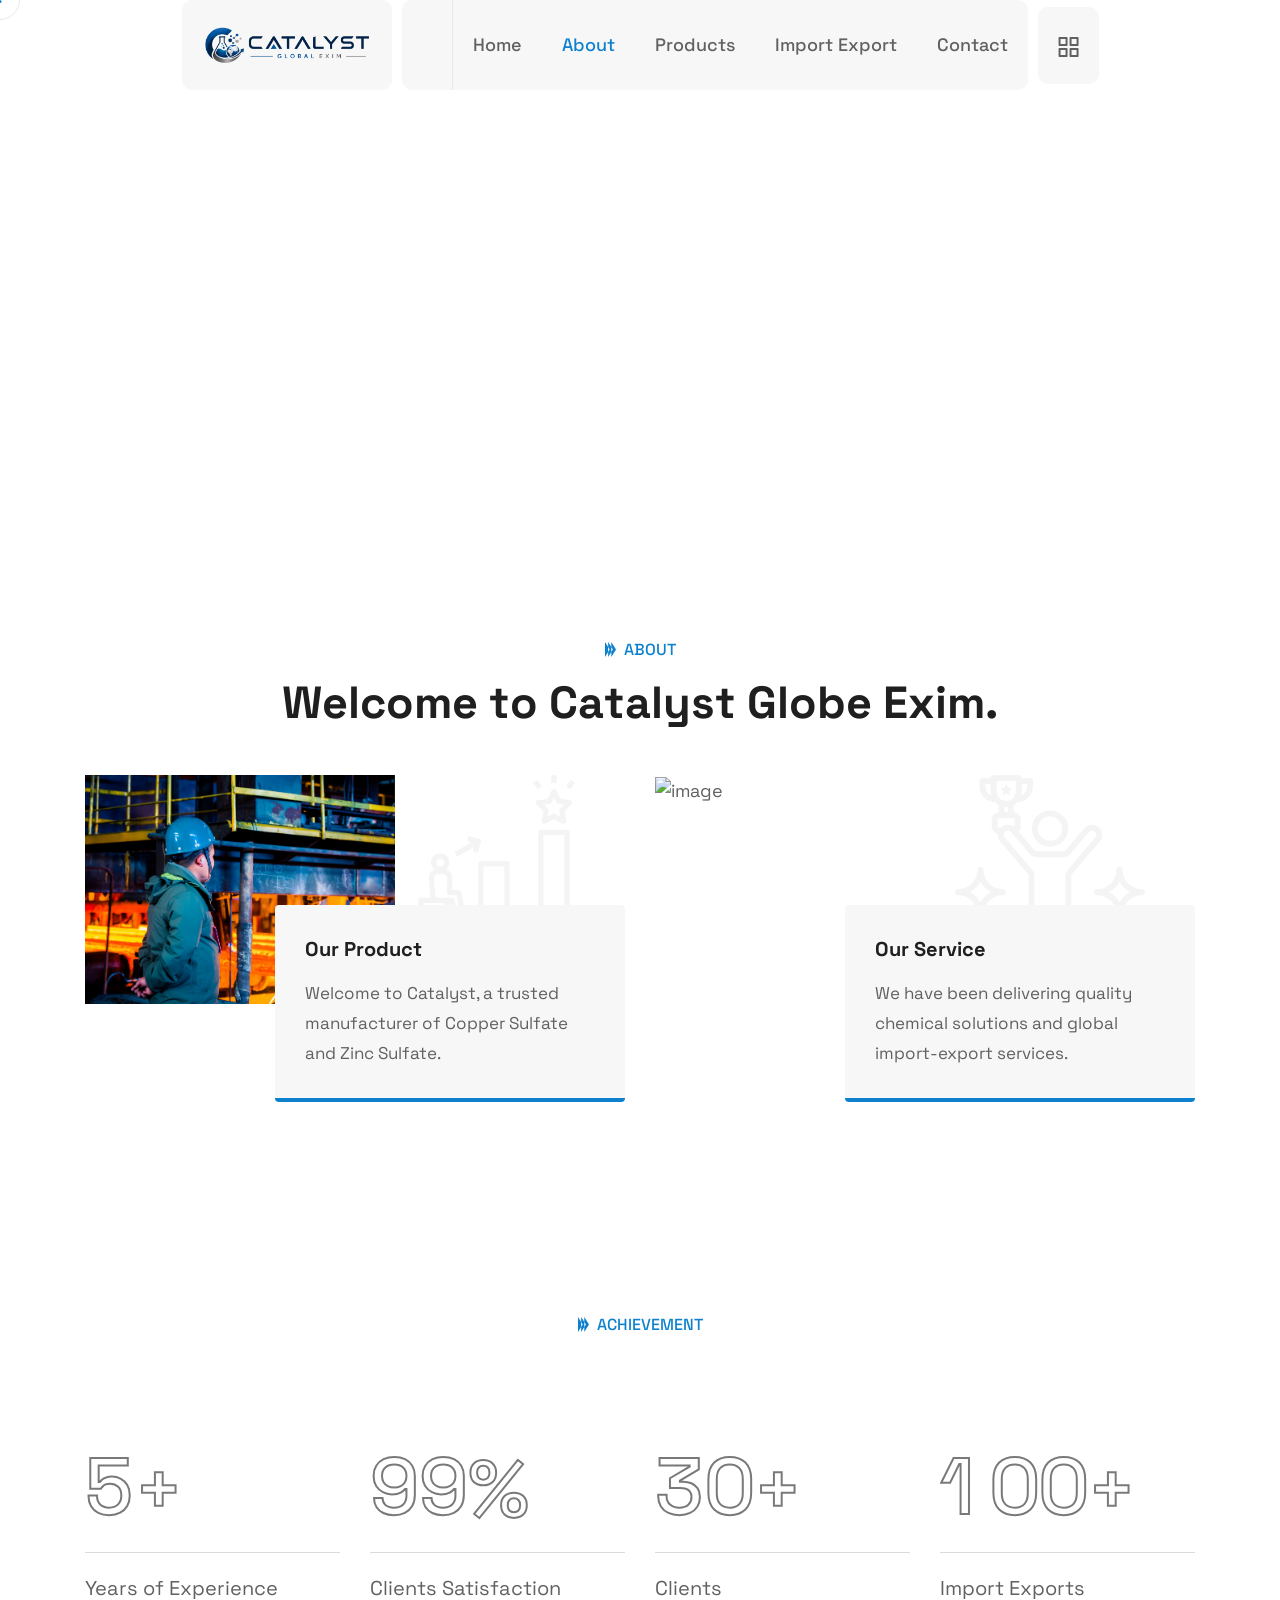
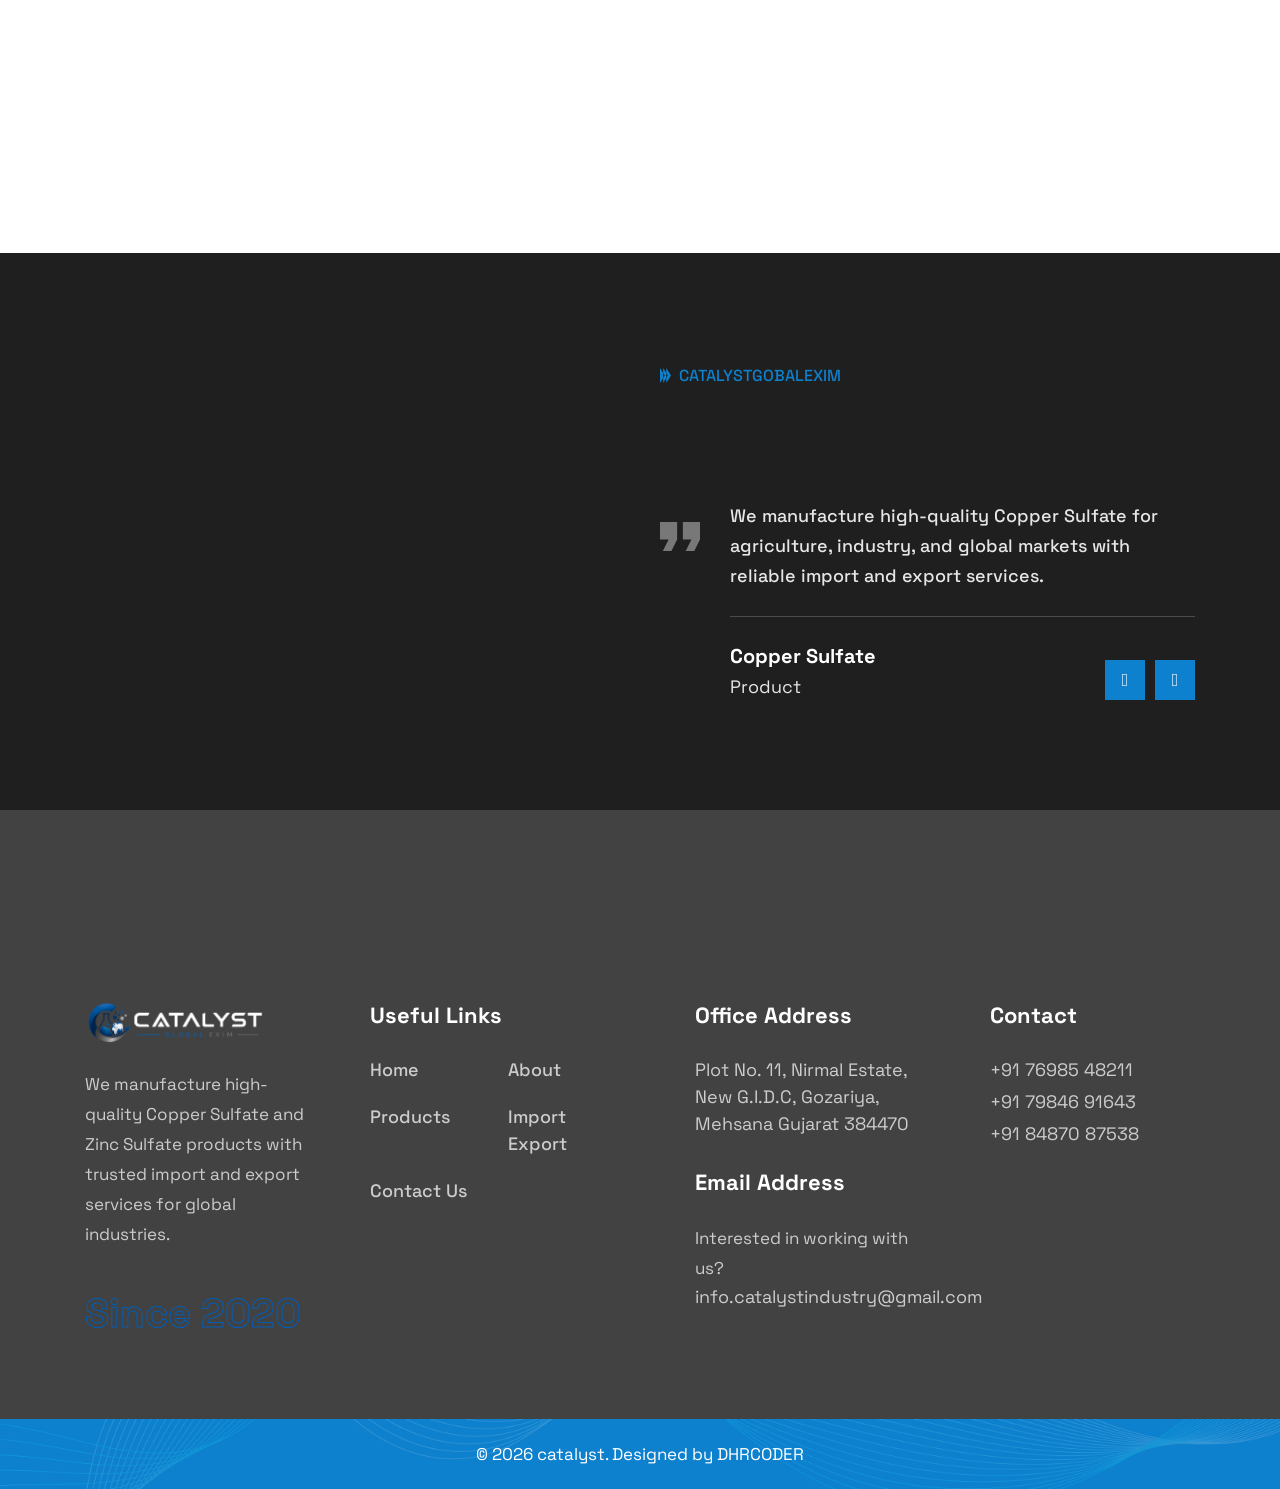
==== commit b3b28036: "Update about.html" ====
--- a/about.html
+++ b/about.html
@@ -341,7 +341,7 @@
                                     </svg>
                                 </div>
                                 <div class="offcanvas-contact-text">
-                                    <a href="#"> Plot No. 11, Nirmal E-state, Gozariya GIDC, 382825</a>
+                                    <a href="#"> Plot No. 11, Nirmal Estate, New G.I.D.C, Gozariya, Mehsana Gujarat 384470</a>
                                 </div>
                             </li>
                             <li class="d-flex align-items-center gap-15">
@@ -356,8 +356,12 @@
                                             fill="#6D6D6D"></path>
                                     </svg>
                                 </div>
-                                <div class="offcanvas-contact-text">
+                               <div class="offcanvas-contact-text">
                                     <a href="tel:+91 79846 91643"> +91 79846 91643</a>
+                                    <br>
+                                    <a href="tel:+91 76985 48211"> +91 76985 48211</a>
+                                    <br>
+                                    <a href="tel:+91 84870 87538"> +91 84870 87538</a>
                                 </div>
                             </li>
                             <li class="d-flex align-items-center gap-15">
@@ -717,32 +721,7 @@
         <div class="rs-footer-bg-thumb" data-background="images/bg/footer-bg-02.png"></div>
 
         <!-- subscribe area start -->
-        <div class="rs-subscribe-area rs-subscribe-one has-theme-orange">
-            <div class="container">
-                <div class="rs-subscribe-wrapper">
-                    <div class="row g-5 align-items-center">
-                        <div class="col-xl-3 col-lg-3">
-                            <div class="rs-subscribe-logo">
-                                <img src="images/logo/white-logo.png" alt="image">
-                            </div>
-                        </div>
-                        <div class="col-xl-9 col-lg-9">
-                            <div class="rs-subscribe-content">
-                                <div class="rs-subscribe-text">
-                                    <p>
-                                        Subscribe for the latest news. Stay updated on the latest trends.
-                                    </p>
-                                </div>
-                                <div class="rs-subscribe-input">
-                                    <input id="name" name="name" type="text" placeholder="Enter Your Email">
-                                    <button type="submit" class="rs-btn has-theme-orange">Send Message</button>
-                                </div>
-                            </div>
-                        </div>
-                    </div>
-                </div>
-            </div>
-        </div>
+      
         <!-- subscribe area end -->
 
         <!-- Body main wrapper end -->
@@ -793,7 +772,7 @@
                                     <div class="rs-footer-widget-meta">
                                         <div class="rs-footer-widget-address">
                                             <a target="_blank" href="https://www.google.com/maps">
-                                                Plot No. 11, Nirmal E-state, Gozariya GIDC, 382825</a>
+                                                Plot No. 11, Nirmal Estate, New G.I.D.C, Gozariya, Mehsana Gujarat 384470</a>
                                         </div>
                                         <h5 class="rs-footer-widget-title">Email Address</h5>
                                         <p> Interested in working with us?</p>
--- a/css/main.css
+++ b/css/main.css
@@ -3964,7 +3964,7 @@
 .backtotop-wrap::after {
   position: absolute;
   font-family: var(--rs-ff-fontawesome);
-  content: "\f062";
+  content: "🢁";
   text-align: center;
   line-height: 46px;
   font-size: 16px;
@@ -5224,13 +5224,13 @@
   top: 50%;
   left: 50%;
   transform: translate(-50%, -50%);
-  width: 80px;
+  width: 100px;
   text-align: center;
 }
 
 .loader .loader-icon img {
   animation: loaderpulse alternate 900ms infinite;
-  width: 40px;
+  width: 400px;
 }
 
 @keyframes loaderspin {
@@ -5977,9 +5977,9 @@
   transition: all, 0.2s, cubic-bezier(0.25, 1, 0.5, 1);
   z-index: -1;
 }
-.rs-theme-dir {
+/* .rs-theme-dir {
   text-align: center;
-}
+} */
 .rs-theme-dir-main {
   display: inline-block;
   width: 160px;
@@ -19284,7 +19284,7 @@
   font-size: 15px;
 }
 .rs-team-details .rs-team-details-thumb {
-  border-top: 4px solid var(--rs-theme-orange);
+  /* border-top: 4px solid var(--rs-theme-orange); */
   border-radius: 4px;
   width: 580px;
 }
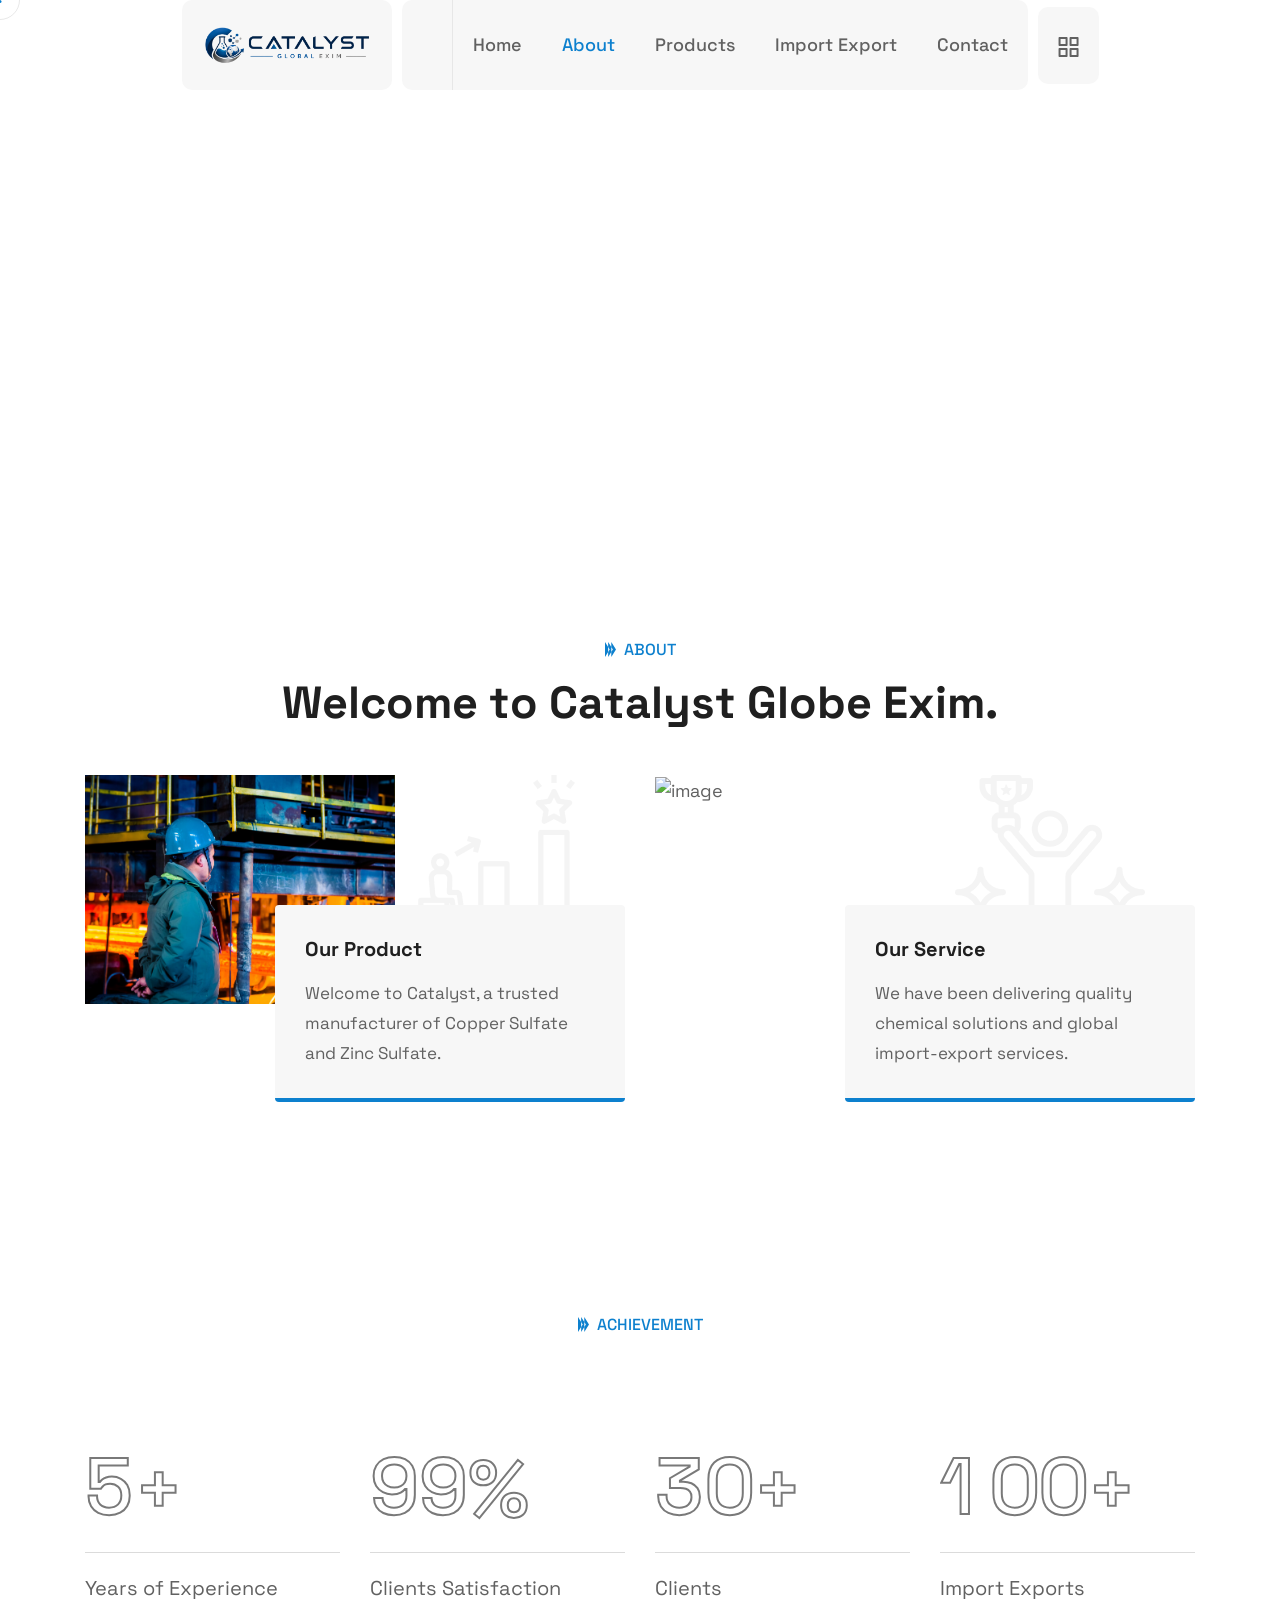
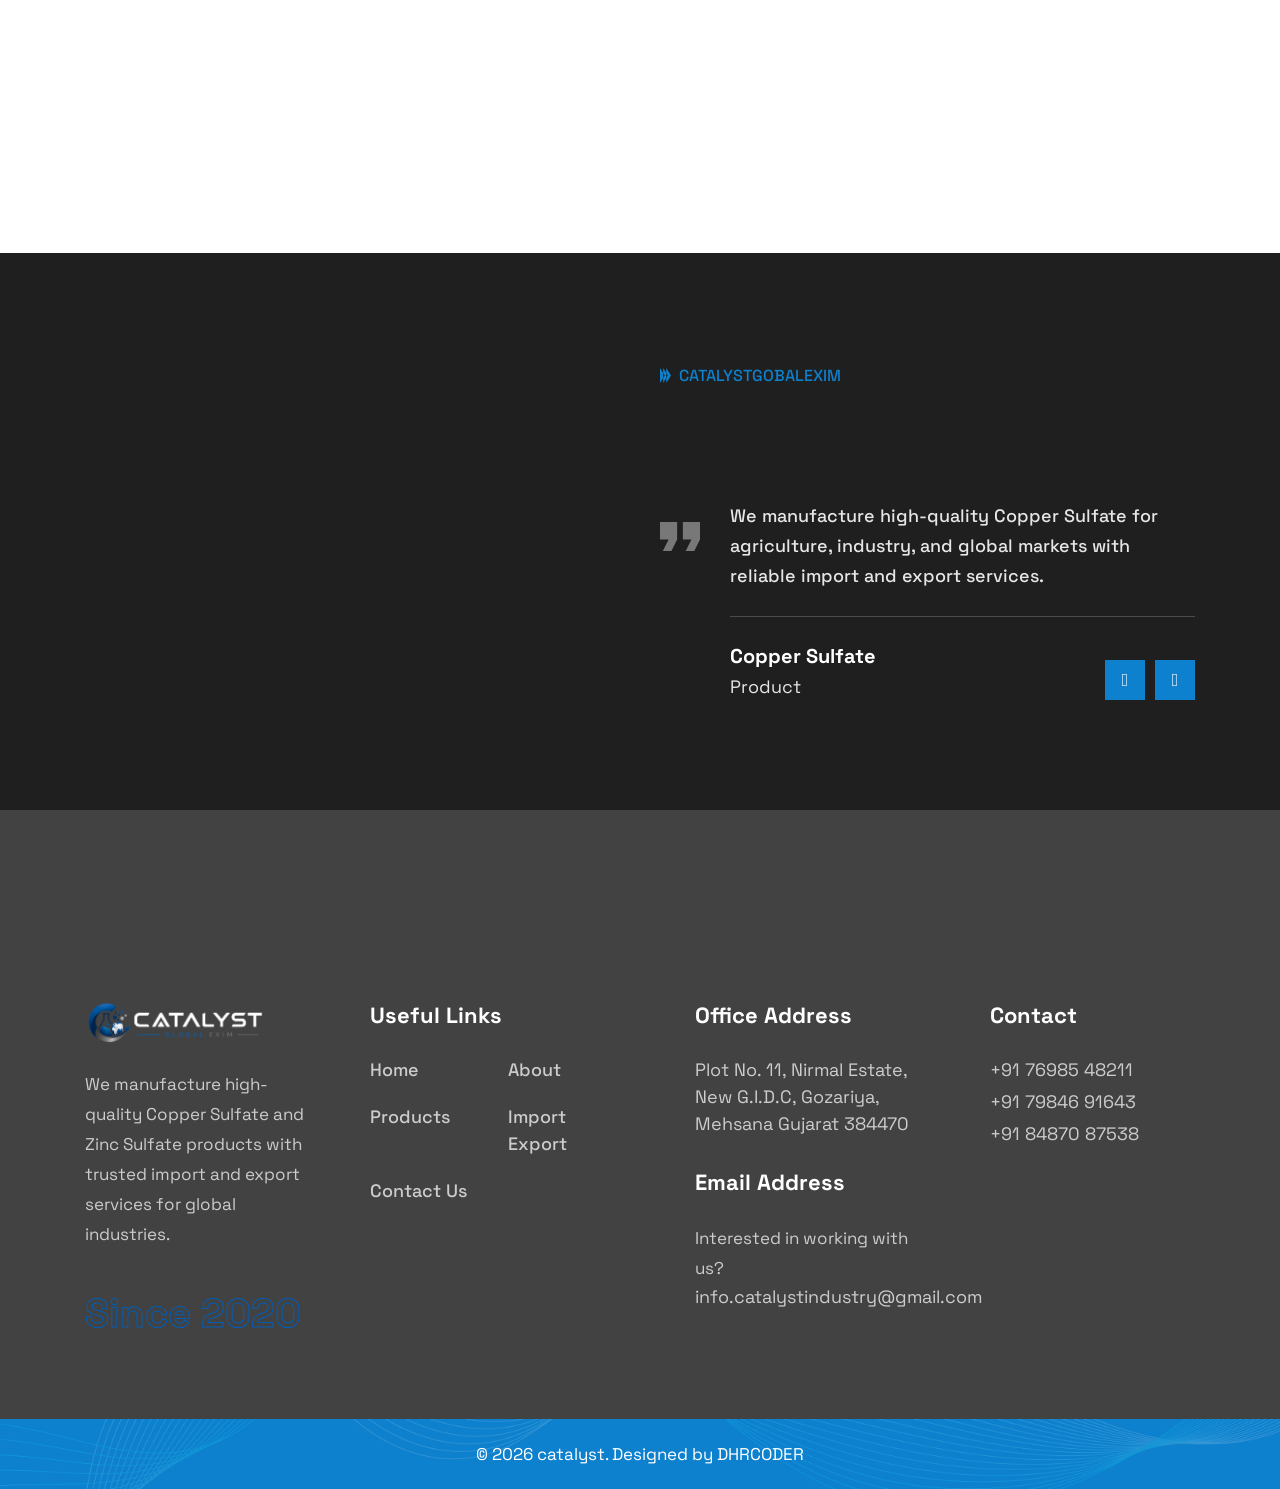
==== commit 98d20a78: "Update about.html" ====
--- a/about.html
+++ b/about.html
@@ -356,10 +356,10 @@
                                             fill="#6D6D6D"></path>
                                     </svg>
                                 </div>
-                               <div class="offcanvas-contact-text">
+                                <div class="offcanvas-contact-text">
+                                    <a href="tel:+91 76985 48211"> +91 76985 48211</a>
+                                    <br>
                                     <a href="tel:+91 79846 91643"> +91 79846 91643</a>
-                                    <br>
-                                    <a href="tel:+91 76985 48211"> +91 76985 48211</a>
                                     <br>
                                     <a href="tel:+91 84870 87538"> +91 84870 87538</a>
                                 </div>
